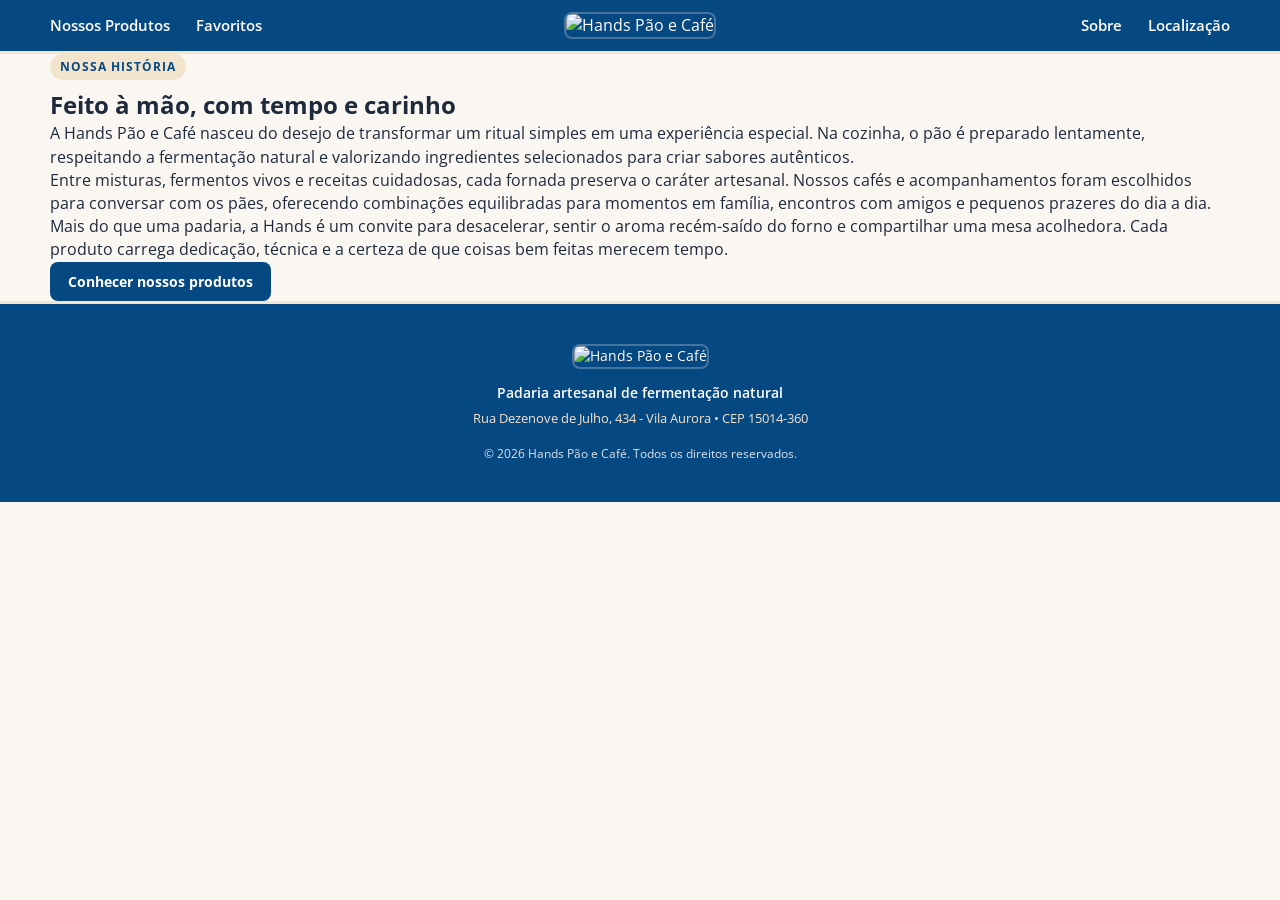
==== sobre.html @ e8ff22b3 "Create sobre.html for About page This file contains the HTML structure for the 'Sobre' page, includi" ====
<!DOCTYPE html>
<html lang="pt-BR">
<head>
  <meta charset="UTF-8" />
  <meta name="viewport" content="width=device-width, initial-scale=1.0" />
  <title>Sobre — Hands Pão e Café</title>
  <link rel="icon" type="image/jpeg" href="https://hands-pao-cafe-order.lovable.app/og-image.jpg" />
  <link rel="preconnect" href="https://fonts.googleapis.com" />
  <link rel="preconnect" href="https://fonts.gstatic.com" crossorigin />
  <link href="https://fonts.googleapis.com/css2?family=Lora:wght@600;700&family=Open+Sans:wght@400;600;700&display=swap" rel="stylesheet" />
  <link rel="stylesheet" href="style.css" />
</head>
<body class="about-page">
  <header class="header">
    <div class="container header-content">
      <nav class="main-nav" aria-label="Menu principal">
        <ul>
          <li><a href="index.html#nossos-produtos">Nossos Produtos</a></li>
          <li><a href="index.html#favoritos">Favoritos</a></li>
        </ul>
      </nav>

      <a href="index.html" class="brand-logo" aria-label="Hands Pão e Café - Página inicial">
        <img src="https://hands-pao-cafe-order.lovable.app/og-image.jpg" alt="Hands Pão e Café" />
      </a>

      <nav class="main-nav nav-right" aria-label="Links institucionais">
        <ul>
          <li><a href="sobre.html" aria-current="page">Sobre</a></li>
          <li><a href="index.html#localizacao">Localização</a></li>
        </ul>
      </nav>
    </div>
  </header>

  <main>
    <section class="about-hero" aria-labelledby="about-title">
      <div class="container">
        <div class="about-card">
          <span class="location-tag">Nossa história</span>
          <h1 id="about-title">Feito à mão, com tempo e carinho</h1>
          <div class="about-copy">
            <p>A Hands Pão e Café nasceu do desejo de transformar um ritual simples em uma experiência especial. Na cozinha, o pão é preparado lentamente, respeitando a fermentação natural e valorizando ingredientes selecionados para criar sabores autênticos.</p>
            <p>Entre misturas, fermentos vivos e receitas cuidadosas, cada fornada preserva o caráter artesanal. Nossos cafés e acompanhamentos foram escolhidos para conversar com os pães, oferecendo combinações equilibradas para momentos em família, encontros com amigos e pequenos prazeres do dia a dia.</p>
            <p>Mais do que uma padaria, a Hands é um convite para desacelerar, sentir o aroma recém-saído do forno e compartilhar uma mesa acolhedora. Cada produto carrega dedicação, técnica e a certeza de que coisas bem feitas merecem tempo.</p>
          </div>
          <a href="index.html" class="btn-map-route">Conhecer nossos produtos</a>
        </div>
      </div>
    </section>
  </main>

  <footer class="site-footer">
    <div class="container footer-content">
      <div class="footer-logo-box">
        <img src="https://hands-pao-cafe-order.lovable.app/og-image.jpg" alt="Hands Pão e Café" />
      </div>
      <p class="footer-tagline">Padaria artesanal de fermentação natural</p>
      <p class="footer-address">Rua Dezenove de Julho, 434 - Vila Aurora • CEP 15014-360</p>
      <p class="footer-copy">© 2026 Hands Pão e Café. Todos os direitos reservados.</p>
    </div>
  </footer>
</body>
</html>
---- style.css ----
:root {
  --blue-primary: #064882;
  --blue-hover: #043663;
  --beige-highlight: #F3E4CE;
  --cream-bg: #FAF7F2;
  --white: #FFFFFF;
  --text-dark: #1E293B;
  --text-muted: #5A6472;
  --border-soft: #E5D6C0;
  --whatsapp-green: #25D366;
  --whatsapp-dark: #1EBE5D;
}

* {
  margin: 0;
  padding: 0;
  box-sizing: border-box;
}

html {
  scroll-behavior: smooth;
}

body {
  font-family: 'Open Sans', sans-serif;
  background-color: var(--cream-bg);
  color: var(--text-dark);
  line-height: 1.45;
}

a {
  text-decoration: none;
  color: inherit;
}

.container {
  max-width: 1220px;
  margin: 0 auto;
  padding: 0 20px;
}

.header {
  background-color: var(--blue-primary);
  border-bottom: 3px solid var(--beige-highlight);
  padding: 12px 0;
  color: var(--white);
}

.header-content {
  display: grid;
  grid-template-columns: 1fr auto 1fr;
  align-items: center;
  gap: 20px;
}

.main-nav ul {
  display: flex;
  list-style: none;
  gap: 26px;
  font-size: 0.92rem;
  font-weight: 600;
  color: var(--white);
}

.nav-right ul {
  justify-content: flex-end;
}

.main-nav a:hover {
  color: var(--beige-highlight);
  text-decoration: underline;
  text-underline-offset: 4px;
}

.brand-logo {
  display: inline-flex;
  align-items: center;
  justify-content: center;
  background-color: var(--blue-primary);
  border: 2px solid rgba(255, 255, 255, 0.25);
  border-radius: 8px;
  overflow: hidden;
}

.brand-logo img {
  width: auto;
  max-width: 100%;
  max-height: 66px;
  height: auto;
  object-fit: contain;
  display: block;
}

.hero-section {
  padding: 28px 0 40px;
}

.hero-banner {
  display: grid;
  grid-template-columns: 42% 58%;
  min-height: 360px;
  border-radius: 14px;
  overflow: hidden;
  border: 2px solid var(--blue-primary);
  box-shadow: 0 8px 24px rgba(6, 72, 130, 0.14);
}

.hero-text-box {
  background-color: var(--blue-primary);
  color: var(--white);
  padding: 44px;
  display: flex;
  flex-direction: column;
  justify-content: center;
  align-items: flex-start;
}

.hero-kicker {
  background-color: var(--beige-highlight);
  color: var(--blue-primary);
  font-size: 0.72rem;
  font-weight: 700;
  text-transform: uppercase;
  letter-spacing: 1px;
  padding: 5px 12px;
  border-radius: 999px;
  margin-bottom: 14px;
}

.hero-text-box h1 {
  font-family: 'Lora', serif;
  font-size: 1.9rem;
  line-height: 1.25;
  margin-bottom: 24px;
}

.btn-outline {
  border: 2px solid var(--beige-highlight);
  background-color: transparent;
  color: var(--white);
  padding: 10px 22px;
  border-radius: 6px;
  font-size: 0.9rem;
  font-weight: 700;
  transition: 0.2s;
}

.btn-outline:hover {
  background-color: var(--beige-highlight);
  color: var(--blue-primary);
}

.hero-image-box {
  position: relative;
  min-width: 0;
  min-height: 360px;
  overflow: hidden;
  background-color: var(--beige-highlight);
}

.hero-image-box .hero-slide {
  position: absolute;
  inset: 0;
  width: 100%;
  height: 100%;
  object-fit: cover;
  display: block;
  opacity: 0;
  transition: opacity 0.7s ease;
}

.hero-image-box .hero-slide.active {
  opacity: 1;
}

.hero-slider-dots {
  position: absolute;
  right: 16px;
  bottom: 16px;
  left: 16px;
  display: flex;
  justify-content: center;
  gap: 8px;
}

.hero-slider-dot {
  width: 10px;
  height: 10px;
  padding: 0;
  border: 1px solid var(--white);
  border-radius: 50%;
  background: rgba(255, 255, 255, 0.55);
  cursor: pointer;
}

.hero-slider-dot.active {
  background: var(--white);
}

.bestsellers {
  background-color: var(--beige-highlight);
  padding: 46px 0 54px;
  border-top: 2px solid var(--blue-primary);
  border-bottom: 2px solid var(--blue-primary);
}

.section-title-center {
  font-family: 'Lora', serif;
  text-align: center;
  color: var(--blue-primary);
  font-size: 1.7rem;
  margin-bottom: 28px;
}

.bestsellers-grid {
  display: grid;
  grid-template-columns: repeat(auto-fit, minmax(160px, 1fr));
  gap: 18px;
}

.mini-card {
  background-color: var(--cream-bg);
  border: 1px solid var(--border-soft);
  padding: 12px;
  border-radius: 10px;
  text-align: center;
  transition: transform 0.2s, border-color 0.2s;
}

.mini-card:hover {
  transform: translateY(-3px);
  border-color: var(--blue-primary);
}

.mini-card img {
  width: 100%;
  aspect-ratio: 1 / 1;
  object-fit: cover;
  border-radius: 8px;
  margin-bottom: 10px;
}

.mini-card h3 {
  font-size: 0.85rem;
  font-weight: 700;
  color: var(--blue-primary);
  margin-bottom: 4px;
}

.mini-card p {
  font-size: 0.92rem;
  font-weight: 700;
  color: var(--text-dark);
}

.catalog-section {
  background-color: var(--cream-bg);
  padding: 56px 0 68px;
}

.section-header-bar {
  border-bottom: 2px solid var(--beige-highlight);
  padding-bottom: 12px;
  margin-bottom: 22px;
}

.catalog-title {
  font-family: 'Lora', serif;
  color: var(--blue-primary);
  font-size: 1.9rem;
  font-weight: 700;
}

.filter-tabs {
  display: flex;
  flex-wrap: wrap;
  gap: 10px;
  margin-bottom: 30px;
}

.tab-pill {
  background-color: var(--beige-highlight);
  color: var(--blue-primary);
  border: 1.5px solid var(--blue-primary);
  padding: 8px 18px;
  border-radius: 999px;
  font-size: 0.85rem;
  font-weight: 700;
  cursor: pointer;
  transition: background-color 0.2s, color 0.2s;
}

.tab-pill:hover {
  background-color: #e6d0b0;
}

.tab-pill.active {
  background-color: var(--blue-primary);
  color: var(--white);
}

.catalog-grid {
  display: grid;
  grid-template-columns: repeat(auto-fit, minmax(min(100%, 240px), 1fr));
  gap: 22px;
}

.catalog-card {
  background-color: var(--white);
  border: 1.5px solid var(--beige-highlight);
  border-radius: 14px;
  overflow: hidden;
  box-shadow: 0 4px 14px rgba(6, 72, 130, 0.06);
  display: flex;
  flex-direction: column;
  transition: transform 0.2s ease, box-shadow 0.2s ease, border-color 0.2s ease;
}

.catalog-card:hover {
  transform: translateY(-3px);
  border-color: var(--blue-primary);
  box-shadow: 0 8px 22px rgba(6, 72, 130, 0.12);
}

.catalog-card-img {
  width: 100%;
  aspect-ratio: 4 / 3.4;
  overflow: hidden;
  background-color: var(--beige-highlight);
}

.catalog-card-img img {
  width: 100%;
  height: 100%;
  object-fit: cover;
  display: block;
}

.catalog-card-body {
  padding: 18px;
  display: flex;
  flex-direction: column;
  flex: 1;
}

.catalog-card-title {
  font-family: 'Lora', serif;
  font-size: 1.05rem;
  font-weight: 700;
  color: var(--blue-primary);
  line-height: 1.3;
  margin-bottom: 8px;
}

.catalog-card-desc {
  font-size: 0.82rem;
  color: var(--text-muted);
  line-height: 1.45;
  margin-bottom: 6px;
}

.catalog-card-desc.clamped {
  display: -webkit-box;
  -webkit-line-clamp: 2;
  line-clamp: 2;
  -webkit-box-orient: vertical;
  overflow: hidden;
}

.toggle-desc-btn {
  background: none;
  border: none;
  color: var(--blue-primary);
  font-size: 0.78rem;
  font-weight: 700;
  cursor: pointer;
  align-self: flex-start;
  margin-bottom: 14px;
}

.catalog-card-footer {
  margin-top: auto;
  padding-top: 10px;
  border-top: 1.5px solid var(--beige-highlight);
}

.catalog-price {
  display: block;
  font-size: 1.15rem;
  font-weight: 700;
  color: var(--blue-primary);
}

.location-section {
  background-color: var(--beige-highlight);
  padding: 56px 0;
  border-top: 2px solid var(--blue-primary);
}

.location-wrapper {
  display: grid;
  grid-template-columns: minmax(0, 1fr) minmax(0, 1.4fr);
  gap: 32px;
  align-items: center;
  background-color: var(--cream-bg);
  border: 2px solid var(--blue-primary);
  border-radius: 16px;
  padding: 28px;
}

.location-tag {
  display: inline-block;
  background-color: var(--beige-highlight);
  color: var(--blue-primary);
  font-size: 0.75rem;
  font-weight: 700;
  text-transform: uppercase;
  letter-spacing: 1px;
  padding: 4px 10px;
  border-radius: 999px;
  margin-bottom: 8px;
}

.location-info h2 {
  font-family: 'Lora', serif;
  font-size: 1.7rem;
  color: var(--blue-primary);
  margin-bottom: 16px;
}

.location-address,
.location-hours {
  font-size: 0.92rem;
  color: var(--text-muted);
  margin-bottom: 14px;
}

.location-actions {
  margin-top: 18px;
}

.btn-map-route {
  display: inline-block;
  padding: 10px 18px;
  border-radius: 8px;
  font-size: 0.85rem;
  font-weight: 700;
  background-color: var(--blue-primary);
  color: var(--white);
  transition: background-color 0.2s;
}

.btn-map-route:hover {
  background-color: var(--blue-hover);
}

.location-map iframe {
  width: 100%;
  height: 300px;
  border: 2px solid var(--blue-primary);
  border-radius: 12px;
  display: block;
}

.site-footer {
  background-color: var(--blue-primary);
  color: var(--white);
  border-top: 3px solid var(--beige-highlight);
  text-align: center;
  padding: 40px 20px;
  font-size: 0.88rem;
}

.footer-logo-box {
  display: inline-flex;
  justify-content: center;
  border-radius: 8px;
  overflow: hidden;
  border: 2px solid rgba(255, 255, 255, 0.25);
  margin-bottom: 14px;
}

.footer-logo-box img {
  width: auto;
  max-width: 100%;
  max-height: 76px;
  height: auto;
  object-fit: contain;
  display: block;
}

.footer-tagline {
  font-weight: 600;
  margin-bottom: 6px;
}

.footer-address {
  color: var(--beige-highlight);
  font-size: 0.84rem;
}

.footer-copy {
  margin-top: 16px;
  font-size: 0.75rem;
  opacity: 0.85;
}

.social-floats {
  position: fixed;
  bottom: 22px;
  right: 22px;
  z-index: 1000;
  display: flex;
  align-items: center;
  gap: 10px;
}

.social-floats a {
  background-color: var(--whatsapp-green);
  color: var(--white);
  display: inline-flex;
  align-items: center;
  gap: 8px;
  padding: 13px 20px;
  border-radius: 999px;
  font-size: 0.9rem;
  font-weight: 700;
  box-shadow: 0 6px 18px rgba(37, 211, 102, 0.35);
  transition: transform 0.2s, background-color 0.2s;
}

.social-floats .whatsapp-float:hover {
  background-color: var(--whatsapp-dark);
  transform: translateY(-2px);
}

.social-floats .instagram-float {
  background: #C13584;
  box-shadow: 0 6px 18px rgba(193, 53, 132, 0.3);
}

.social-floats .instagram-float:hover {
  background: #a72c71;
  transform: translateY(-2px);
}

@media (max-width: 1024px) {
  .bestsellers-grid { grid-template-columns: repeat(auto-fit, minmax(180px, 1fr)); }
}

@media (max-width: 768px) {
  .header-content,
  .hero-banner,
  .location-wrapper {
    grid-template-columns: 1fr;
    text-align: center;
  }

  .hero-banner {
    min-height: 0;
  }

  .header-content {
    justify-items: center;
  }

  .main-nav ul {
    justify-content: center;
    flex-wrap: wrap;
  }

  .hero-text-box {
    align-items: center;
    padding: 32px 24px;
  }

  .hero-image-box {
    min-height: 0;
    aspect-ratio: 16 / 9;
  }

  .location-wrapper {
    padding: 20px;
  }

  .location-info {
    min-width: 0;
  }

  .location-map iframe {
    height: 260px;
  }

  .social-floats span {
    display: none;
  }

  .social-floats a {
    padding: 14px;
  }
}

@media (max-width: 420px) {
  .container { padding: 0 14px; }
  .hero-text-box h1 { font-size: 1.6rem; }
  .filter-tabs { gap: 8px; }
  .tab-pill { padding: 8px 12px; }
  .location-wrapper { padding: 14px; }
  .btn-map-route { max-width: 100%; }
}
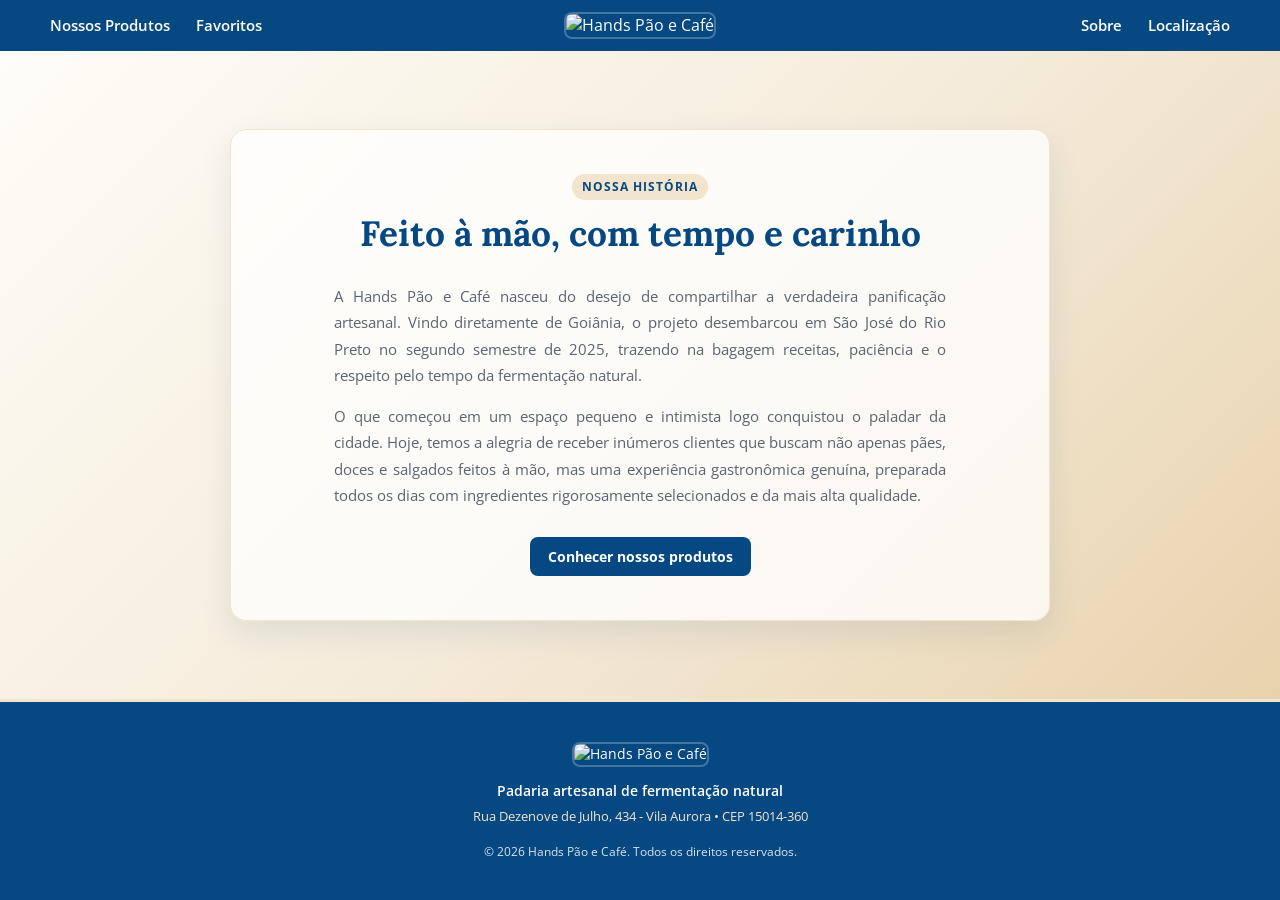
==== commit 471b4c06: "Update title and content in sobre.html" ====
--- a/sobre.html
+++ b/sobre.html
@@ -3,7 +3,7 @@
 <head>
   <meta charset="UTF-8" />
   <meta name="viewport" content="width=device-width, initial-scale=1.0" />
-  <title>Sobre — Hands Pão e Café</title>
+  <title>Sobre - Hands Pão e Café</title>
   <link rel="icon" type="image/jpeg" href="https://hands-pao-cafe-order.lovable.app/og-image.jpg" />
   <link rel="preconnect" href="https://fonts.googleapis.com" />
   <link rel="preconnect" href="https://fonts.gstatic.com" crossorigin />
@@ -40,9 +40,8 @@
           <span class="location-tag">Nossa história</span>
           <h1 id="about-title">Feito à mão, com tempo e carinho</h1>
           <div class="about-copy">
-            <p>A Hands Pão e Café nasceu do desejo de transformar um ritual simples em uma experiência especial. Na cozinha, o pão é preparado lentamente, respeitando a fermentação natural e valorizando ingredientes selecionados para criar sabores autênticos.</p>
-            <p>Entre misturas, fermentos vivos e receitas cuidadosas, cada fornada preserva o caráter artesanal. Nossos cafés e acompanhamentos foram escolhidos para conversar com os pães, oferecendo combinações equilibradas para momentos em família, encontros com amigos e pequenos prazeres do dia a dia.</p>
-            <p>Mais do que uma padaria, a Hands é um convite para desacelerar, sentir o aroma recém-saído do forno e compartilhar uma mesa acolhedora. Cada produto carrega dedicação, técnica e a certeza de que coisas bem feitas merecem tempo.</p>
+            <p>A Hands Pão e Café nasceu do desejo de compartilhar a verdadeira panificação artesanal. Vindo diretamente de Goiânia, o projeto desembarcou em São José do Rio Preto no segundo semestre de 2025, trazendo na bagagem receitas, paciência e o respeito pelo tempo da fermentação natural.</p>
+            <p>O que começou em um espaço pequeno e intimista logo conquistou o paladar da cidade. Hoje, temos a alegria de receber inúmeros clientes que buscam não apenas pães, doces e salgados feitos à mão, mas uma experiência gastronômica genuína, preparada todos os dias com ingredientes rigorosamente selecionados e da mais alta qualidade.</p>
           </div>
           <a href="index.html" class="btn-map-route">Conhecer nossos produtos</a>
         </div>
--- a/style.css
+++ b/style.css
@@ -17,6 +17,11 @@
   box-sizing: border-box;
 }
 
+img,
+iframe {
+  max-width: 100%;
+}
+
 html {
   scroll-behavior: smooth;
 }
@@ -26,6 +31,15 @@
   background-color: var(--cream-bg);
   color: var(--text-dark);
   line-height: 1.45;
+  min-width: 320px;
+  min-height: 100vh;
+  display: flex;
+  flex-direction: column;
+  overflow-x: hidden;
+}
+
+@supports (min-height: 100svh) {
+  body { min-height: 100svh; }
 }
 
 a {
@@ -33,15 +47,19 @@
   color: inherit;
 }
 
+main {
+  flex: 1 0 auto;
+}
+
 .container {
   max-width: 1220px;
+  width: 100%;
   margin: 0 auto;
   padding: 0 20px;
 }
 
 .header {
   background-color: var(--blue-primary);
-  border-bottom: 3px solid var(--beige-highlight);
   padding: 12px 0;
   color: var(--white);
 }
@@ -50,13 +68,13 @@
   display: grid;
   grid-template-columns: 1fr auto 1fr;
   align-items: center;
-  gap: 20px;
+  gap: clamp(12px, 2vw, 24px);
 }
 
 .main-nav ul {
   display: flex;
   list-style: none;
-  gap: 26px;
+  gap: clamp(12px, 2vw, 26px);
   font-size: 0.92rem;
   font-weight: 600;
   color: var(--white);
@@ -92,13 +110,13 @@
 }
 
 .hero-section {
-  padding: 28px 0 40px;
+  padding: clamp(16px, 3vw, 24px) 0;
 }
 
 .hero-banner {
   display: grid;
-  grid-template-columns: 42% 58%;
-  min-height: 360px;
+  grid-template-columns: minmax(0, 0.78fr) minmax(0, 1fr);
+  min-height: clamp(340px, 38vw, 480px);
   border-radius: 14px;
   overflow: hidden;
   border: 2px solid var(--blue-primary);
@@ -108,7 +126,7 @@
 .hero-text-box {
   background-color: var(--blue-primary);
   color: var(--white);
-  padding: 44px;
+  padding: clamp(24px, 4vw, 52px);
   display: flex;
   flex-direction: column;
   justify-content: center;
@@ -129,7 +147,7 @@
 
 .hero-text-box h1 {
   font-family: 'Lora', serif;
-  font-size: 1.9rem;
+  font-size: clamp(1.7rem, 2.6vw, 2.5rem);
   line-height: 1.25;
   margin-bottom: 24px;
 }
@@ -153,7 +171,7 @@
 .hero-image-box {
   position: relative;
   min-width: 0;
-  min-height: 360px;
+  min-height: 100%;
   overflow: hidden;
   background-color: var(--beige-highlight);
 }
@@ -198,17 +216,18 @@
 }
 
 .bestsellers {
-  background-color: var(--beige-highlight);
+  background: linear-gradient(135deg, #f7edda 0%, #ead2ae 52%, #f8f1e5 100%);
   padding: 46px 0 54px;
-  border-top: 2px solid var(--blue-primary);
-  border-bottom: 2px solid var(--blue-primary);
+  border-top: 0;
+  border-bottom: 0;
+  box-shadow: inset 0 6px 16px rgba(6, 72, 130, 0.08), inset 0 -6px 16px rgba(6, 72, 130, 0.08);
 }
 
 .section-title-center {
   font-family: 'Lora', serif;
   text-align: center;
   color: var(--blue-primary);
-  font-size: 1.7rem;
+  font-size: clamp(1.45rem, 2.5vw, 1.9rem);
   margin-bottom: 28px;
 }
 
@@ -254,12 +273,13 @@
 }
 
 .catalog-section {
-  background-color: var(--cream-bg);
+  background: linear-gradient(150deg, #fffdf9 0%, #faf4e9 55%, #f3eadb 100%);
   padding: 56px 0 68px;
 }
 
 .section-header-bar {
-  border-bottom: 2px solid var(--beige-highlight);
+  border-bottom: 2px solid transparent;
+  border-image: linear-gradient(90deg, var(--blue-primary), var(--beige-highlight), transparent) 1;
   padding-bottom: 12px;
   margin-bottom: 22px;
 }
@@ -392,9 +412,10 @@
 }
 
 .location-section {
-  background-color: var(--beige-highlight);
+  background: linear-gradient(120deg, #ead0a8 0%, #f4e5cd 48%, #dfc79f 100%);
   padding: 56px 0;
-  border-top: 2px solid var(--blue-primary);
+  border-top: 0;
+  box-shadow: inset 0 8px 18px rgba(6, 72, 130, 0.08);
 }
 
 .location-wrapper {
@@ -456,7 +477,7 @@
 
 .location-map iframe {
   width: 100%;
-  height: 300px;
+  height: clamp(240px, 32vw, 380px);
   border: 2px solid var(--blue-primary);
   border-radius: 12px;
   display: block;
@@ -507,8 +528,8 @@
 
 .social-floats {
   position: fixed;
-  bottom: 22px;
-  right: 22px;
+  bottom: clamp(12px, 3vw, 24px);
+  right: clamp(12px, 3vw, 24px);
   z-index: 1000;
   display: flex;
   align-items: center;
@@ -527,6 +548,13 @@
   font-weight: 700;
   box-shadow: 0 6px 18px rgba(37, 211, 102, 0.35);
   transition: transform 0.2s, background-color 0.2s;
+  min-height: 48px;
+}
+
+a:focus-visible,
+button:focus-visible {
+  outline: 3px solid #d29236;
+  outline-offset: 3px;
 }
 
 .social-floats .whatsapp-float:hover {
@@ -548,7 +576,7 @@
   .bestsellers-grid { grid-template-columns: repeat(auto-fit, minmax(180px, 1fr)); }
 }
 
-@media (max-width: 768px) {
+@media (max-width: 900px) {
   .header-content,
   .hero-banner,
   .location-wrapper {
@@ -560,6 +588,10 @@
     min-height: 0;
   }
 
+  .hero-image-box {
+    aspect-ratio: 16 / 9;
+  }
+
   .header-content {
     justify-items: center;
   }
@@ -576,7 +608,6 @@
 
   .hero-image-box {
     min-height: 0;
-    aspect-ratio: 16 / 9;
   }
 
   .location-wrapper {
@@ -588,7 +619,7 @@
   }
 
   .location-map iframe {
-    height: 260px;
+    height: clamp(230px, 50vw, 320px);
   }
 
   .social-floats span {
@@ -607,4 +638,80 @@
   .tab-pill { padding: 8px 12px; }
   .location-wrapper { padding: 14px; }
   .btn-map-route { max-width: 100%; }
-}+}
+
+.about-hero {
+  min-height: 68vh;
+  display: flex;
+  align-items: center;
+  padding: 64px 0;
+  background: linear-gradient(135deg, #fffdf8 0%, #f4ead8 55%, #e8d2ad 100%);
+}
+
+.about-page main {
+  display: flex;
+  flex-direction: column;
+}
+
+.about-page .about-hero {
+  flex: 1;
+}
+
+.about-card {
+  max-width: 820px;
+  margin: 0 auto;
+  padding: 44px;
+  text-align: center;
+  background: rgba(255, 255, 255, 0.78);
+  border: 1.5px solid var(--beige-highlight);
+  border-radius: 16px;
+  box-shadow: 0 12px 32px rgba(6, 72, 130, 0.1);
+}
+
+.about-card h1 {
+  font-family: 'Lora', serif;
+  color: var(--blue-primary);
+  font-size: 2.2rem;
+  margin-bottom: 24px;
+}
+
+.about-copy {
+  display: grid;
+  gap: 14px;
+  max-width: 68ch;
+  margin: 0 auto 28px;
+  color: var(--text-muted);
+  font-size: clamp(0.92rem, 1.15vw, 1rem);
+  line-height: 1.8;
+  text-align: justify;
+  text-align-last: left;
+  hyphens: auto;
+}
+
+@media (max-width: 768px) {
+  .about-hero { min-height: auto; padding: 40px 0; }
+  .about-card { padding: clamp(22px, 5vw, 36px) clamp(18px, 4vw, 28px); }
+  .about-card h1 { font-size: clamp(1.65rem, 6vw, 2rem); }
+}
+
+@media (max-width: 520px) {
+  .header-content { gap: 12px; }
+  .main-nav ul { gap: 10px 16px; font-size: 0.84rem; }
+  .brand-logo img { max-height: 58px; }
+  .hero-banner { border-radius: 12px; }
+  .hero-text-box { padding: 28px 20px; }
+  .hero-kicker { font-size: 0.65rem; letter-spacing: 0.08em; }
+  .bestsellers { padding: 34px 0 40px; }
+  .bestsellers-grid { grid-template-columns: repeat(2, minmax(0, 1fr)); gap: 12px; }
+  .mini-card { padding: 9px; }
+  .mini-card h3 { font-size: 0.78rem; }
+  .mini-card p { font-size: 0.85rem; }
+  .catalog-section,
+  .location-section { padding: 40px 0; }
+  .catalog-grid { gap: 14px; }
+  .catalog-card-body { padding: 14px; }
+  .location-wrapper { gap: 20px; }
+  .site-footer { padding: 32px 14px; }
+  .footer-address { overflow-wrap: anywhere; }
+  .social-floats a { min-width: 48px; min-height: 48px; justify-content: center; }
+}
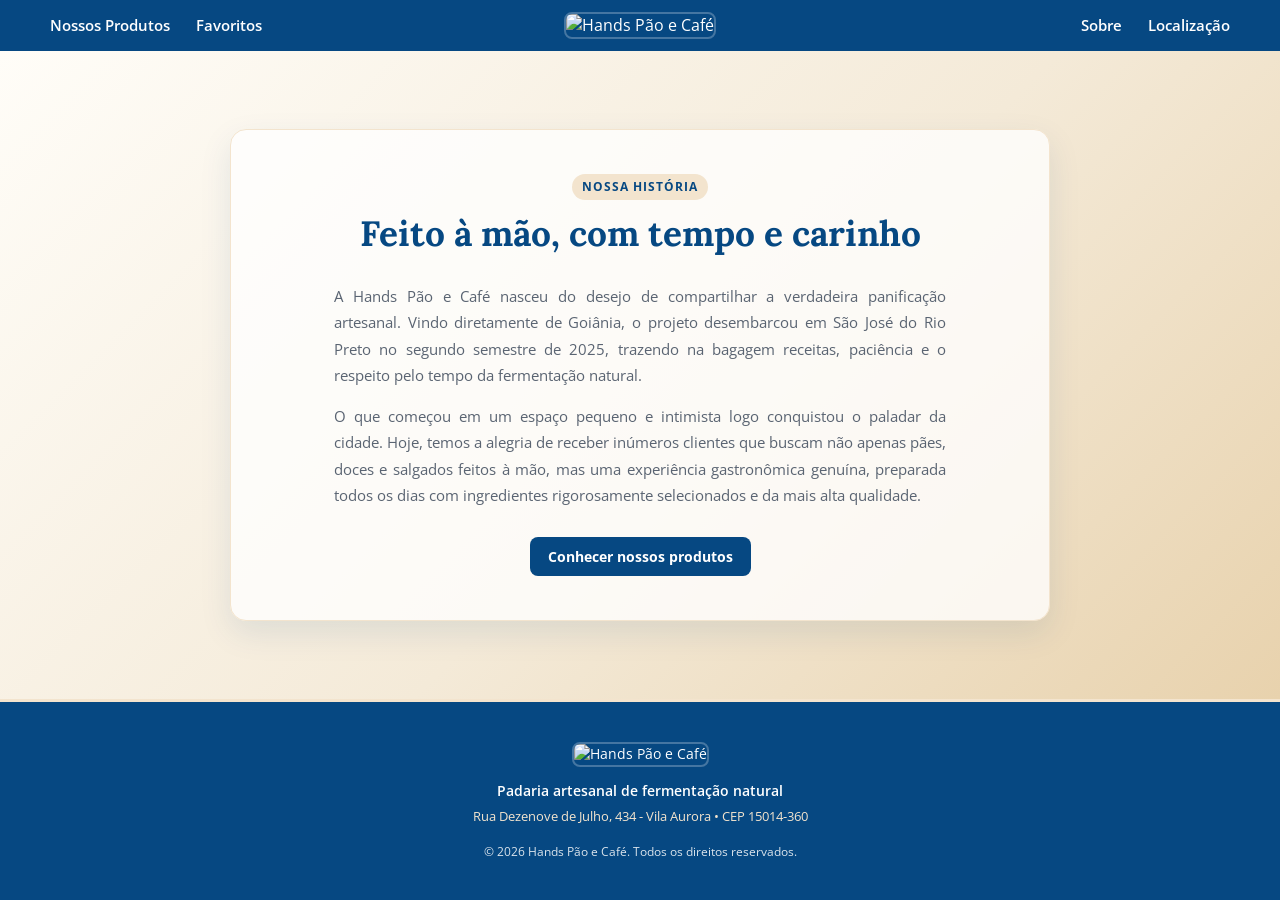
==== commit dec58e3e: "Update sobre.html" ====
--- a/sobre.html
+++ b/sobre.html
@@ -10,21 +10,21 @@
   <link href="https://fonts.googleapis.com/css2?family=Lora:wght@600;700&family=Open+Sans:wght@400;600;700&display=swap" rel="stylesheet" />
   <link rel="stylesheet" href="style.css" />
 </head>
-<body class="about-page">
-  <header class="header">
-    <div class="container header-content">
-      <nav class="main-nav" aria-label="Menu principal">
+<body class="pagina-sobre">
+  <header class="cabecalho">
+    <div class="container cabecalho-conteudo">
+      <nav class="navegacao-principal" aria-label="Menu principal">
         <ul>
           <li><a href="index.html#nossos-produtos">Nossos Produtos</a></li>
           <li><a href="index.html#favoritos">Favoritos</a></li>
         </ul>
       </nav>
 
-      <a href="index.html" class="brand-logo" aria-label="Hands Pão e Café - Página inicial">
+      <a href="index.html" class="logo-marca" aria-label="Hands Pão e Café - Página inicial">
         <img src="https://hands-pao-cafe-order.lovable.app/og-image.jpg" alt="Hands Pão e Café" />
       </a>
 
-      <nav class="main-nav nav-right" aria-label="Links institucionais">
+      <nav class="navegacao-principal navegacao-direita" aria-label="Links institucionais">
         <ul>
           <li><a href="sobre.html" aria-current="page">Sobre</a></li>
           <li><a href="index.html#localizacao">Localização</a></li>
@@ -34,29 +34,29 @@
   </header>
 
   <main>
-    <section class="about-hero" aria-labelledby="about-title">
+    <section class="destaque-sobre" aria-labelledby="about-title">
       <div class="container">
-        <div class="about-card">
-          <span class="location-tag">Nossa história</span>
+        <div class="cartao-sobre">
+          <span class="selo-localizacao">Nossa história</span>
           <h1 id="about-title">Feito à mão, com tempo e carinho</h1>
-          <div class="about-copy">
+          <div class="texto-sobre">
             <p>A Hands Pão e Café nasceu do desejo de compartilhar a verdadeira panificação artesanal. Vindo diretamente de Goiânia, o projeto desembarcou em São José do Rio Preto no segundo semestre de 2025, trazendo na bagagem receitas, paciência e o respeito pelo tempo da fermentação natural.</p>
             <p>O que começou em um espaço pequeno e intimista logo conquistou o paladar da cidade. Hoje, temos a alegria de receber inúmeros clientes que buscam não apenas pães, doces e salgados feitos à mão, mas uma experiência gastronômica genuína, preparada todos os dias com ingredientes rigorosamente selecionados e da mais alta qualidade.</p>
           </div>
-          <a href="index.html" class="btn-map-route">Conhecer nossos produtos</a>
+          <a href="index.html" class="botao-rota-mapa">Conhecer nossos produtos</a>
         </div>
       </div>
     </section>
   </main>
 
-  <footer class="site-footer">
-    <div class="container footer-content">
-      <div class="footer-logo-box">
+  <footer class="rodape-site">
+    <div class="container rodape-conteudo">
+      <div class="rodape-logo-caixa">
         <img src="https://hands-pao-cafe-order.lovable.app/og-image.jpg" alt="Hands Pão e Café" />
       </div>
-      <p class="footer-tagline">Padaria artesanal de fermentação natural</p>
-      <p class="footer-address">Rua Dezenove de Julho, 434 - Vila Aurora • CEP 15014-360</p>
-      <p class="footer-copy">© 2026 Hands Pão e Café. Todos os direitos reservados.</p>
+      <p class="rodape-lema">Padaria artesanal de fermentação natural</p>
+      <p class="rodape-endereco">Rua Dezenove de Julho, 434 - Vila Aurora • CEP 15014-360</p>
+      <p class="rodape-copyright">© 2026 Hands Pão e Café. Todos os direitos reservados.</p>
     </div>
   </footer>
 </body>
--- a/style.css
+++ b/style.css
@@ -1,17 +1,17 @@
 :root {
-  --blue-primary: #064882;
-  --blue-hover: #043663;
-  --beige-highlight: #F3E4CE;
-  --cream-bg: #FAF7F2;
-  --white: #FFFFFF;
-  --text-dark: #1E293B;
-  --text-muted: #5A6472;
-  --border-soft: #E5D6C0;
-  --whatsapp-green: #25D366;
-  --whatsapp-dark: #1EBE5D;
-}
-
-* {
+  --azul-principal: #064882;
+  --azul-hover: #043663;
+  --bege-destaque: #F3E4CE;
+  --fundo-creme: #FAF7F2;
+  --branco: #FFFFFF;
+  --texto-escuro: #1E293B;
+  --texto-suave: #5A6472;
+  --borda-suave: #E5D6C0;
+}
+
+*,
+*::before,
+*::after {
   margin: 0;
   padding: 0;
   box-sizing: border-box;
@@ -20,6 +20,7 @@
 img,
 iframe {
   max-width: 100%;
+  display: block;
 }
 
 html {
@@ -28,18 +29,14 @@
 
 body {
   font-family: 'Open Sans', sans-serif;
-  background-color: var(--cream-bg);
-  color: var(--text-dark);
+  background-color: var(--fundo-creme);
+  color: var(--texto-escuro);
   line-height: 1.45;
   min-width: 320px;
-  min-height: 100vh;
+  min-height: 100svh;
   display: flex;
   flex-direction: column;
   overflow-x: hidden;
-}
-
-@supports (min-height: 100svh) {
-  body { min-height: 100svh; }
 }
 
 a {
@@ -49,6 +46,12 @@
 
 main {
   flex: 1 0 auto;
+}
+
+a:focus-visible,
+button:focus-visible {
+  outline: 3px solid #d29236;
+  outline-offset: 3px;
 }
 
 .container {
@@ -58,74 +61,72 @@
   padding: 0 20px;
 }
 
-.header {
-  background-color: var(--blue-primary);
+/* Cabeçalho */
+.cabecalho {
+  background-color: var(--azul-principal);
   padding: 12px 0;
-  color: var(--white);
-}
-
-.header-content {
+  color: var(--branco);
+}
+
+.cabecalho-conteudo {
   display: grid;
   grid-template-columns: 1fr auto 1fr;
   align-items: center;
   gap: clamp(12px, 2vw, 24px);
 }
 
-.main-nav ul {
+.navegacao-principal ul {
   display: flex;
   list-style: none;
   gap: clamp(12px, 2vw, 26px);
   font-size: 0.92rem;
   font-weight: 600;
-  color: var(--white);
-}
-
-.nav-right ul {
+}
+
+.navegacao-direita ul {
   justify-content: flex-end;
 }
 
-.main-nav a:hover {
-  color: var(--beige-highlight);
+.navegacao-principal a:hover {
+  color: var(--bege-destaque);
   text-decoration: underline;
   text-underline-offset: 4px;
 }
 
-.brand-logo {
+.logo-marca {
   display: inline-flex;
   align-items: center;
   justify-content: center;
-  background-color: var(--blue-primary);
   border: 2px solid rgba(255, 255, 255, 0.25);
   border-radius: 8px;
   overflow: hidden;
 }
 
-.brand-logo img {
+.logo-marca img {
   width: auto;
-  max-width: 100%;
   max-height: 66px;
   height: auto;
   object-fit: contain;
-  display: block;
-}
-
-.hero-section {
+}
+
+/* Banner Principal */
+.secao-destaque {
   padding: clamp(16px, 3vw, 24px) 0;
 }
 
-.hero-banner {
+.banner-destaque {
   display: grid;
   grid-template-columns: minmax(0, 0.78fr) minmax(0, 1fr);
   min-height: clamp(340px, 38vw, 480px);
   border-radius: 14px;
   overflow: hidden;
-  border: 2px solid var(--blue-primary);
+  border: 2px solid var(--azul-principal);
   box-shadow: 0 8px 24px rgba(6, 72, 130, 0.14);
 }
 
-.hero-text-box {
-  background-color: var(--blue-primary);
-  color: var(--white);
+.caixa-texto-destaque {
+  background-color: var(--azul-principal);
+  color: var(--branco);
   padding: clamp(24px, 4vw, 52px);
   display: flex;
   flex-direction: column;
@@ -133,9 +134,9 @@
   align-items: flex-start;
 }
 
-.hero-kicker {
-  background-color: var(--beige-highlight);
-  color: var(--blue-primary);
+.selo-destaque {
+  background-color: var(--bege-destaque);
+  color: var(--azul-principal);
   font-size: 0.72rem;
   font-weight: 700;
   text-transform: uppercase;
@@ -145,113 +146,106 @@
   margin-bottom: 14px;
 }
 
-.hero-text-box h1 {
+.caixa-texto-destaque h1 {
   font-family: 'Lora', serif;
   font-size: clamp(1.7rem, 2.6vw, 2.5rem);
   line-height: 1.25;
   margin-bottom: 24px;
 }
 
-.btn-outline {
-  border: 2px solid var(--beige-highlight);
-  background-color: transparent;
-  color: var(--white);
+.botao-contorno {
+  border: 2px solid var(--bege-destaque);
+  color: var(--branco);
   padding: 10px 22px;
   border-radius: 6px;
   font-size: 0.9rem;
   font-weight: 700;
-  transition: 0.2s;
-}
-
-.btn-outline:hover {
-  background-color: var(--beige-highlight);
-  color: var(--blue-primary);
-}
-
-.hero-image-box {
+  transition: background-color 0.2s, color 0.2s;
+}
+
+.botao-contorno:hover {
+  background-color: var(--bege-destaque);
+  color: var(--azul-principal);
+}
+
+.caixa-imagem-destaque {
   position: relative;
   min-width: 0;
-  min-height: 100%;
   overflow: hidden;
-  background-color: var(--beige-highlight);
-}
-
-.hero-image-box .hero-slide {
+  background-color: var(--bege-destaque);
+}
+
+.caixa-imagem-destaque .slide-destaque {
   position: absolute;
   inset: 0;
   width: 100%;
   height: 100%;
   object-fit: cover;
-  display: block;
   opacity: 0;
   transition: opacity 0.7s ease;
 }
 
-.hero-image-box .hero-slide.active {
+.caixa-imagem-destaque .slide-destaque.ativo {
   opacity: 1;
 }
 
-.hero-slider-dots {
+.pontos-carrossel {
   position: absolute;
-  right: 16px;
-  bottom: 16px;
-  left: 16px;
+  inset: auto 16px 16px;
   display: flex;
   justify-content: center;
   gap: 8px;
 }
 
-.hero-slider-dot {
+.ponto-carrossel {
   width: 10px;
   height: 10px;
-  padding: 0;
-  border: 1px solid var(--white);
+  border: 1px solid var(--branco);
   border-radius: 50%;
   background: rgba(255, 255, 255, 0.55);
   cursor: pointer;
 }
 
-.hero-slider-dot.active {
-  background: var(--white);
-}
-
-.bestsellers {
+.ponto-carrossel.ativo {
+  background: var(--branco);
+}
+
+/* Favoritos / Mais Vendidos */
+.mais-vendidos {
   background: linear-gradient(135deg, #f7edda 0%, #ead2ae 52%, #f8f1e5 100%);
   padding: 46px 0 54px;
-  border-top: 0;
-  border-bottom: 0;
   box-shadow: inset 0 6px 16px rgba(6, 72, 130, 0.08), inset 0 -6px 16px rgba(6, 72, 130, 0.08);
 }
 
-.section-title-center {
+.titulo-secao-centro {
   font-family: 'Lora', serif;
   text-align: center;
-  color: var(--blue-primary);
+  color: var(--azul-principal);
   font-size: clamp(1.45rem, 2.5vw, 1.9rem);
   margin-bottom: 28px;
 }
 
-.bestsellers-grid {
+.grade-mais-vendidos {
   display: grid;
   grid-template-columns: repeat(auto-fit, minmax(160px, 1fr));
   gap: 18px;
 }
 
-.mini-card {
-  background-color: var(--cream-bg);
-  border: 1px solid var(--border-soft);
+.mini-cartao {
+  background-color: var(--fundo-creme);
+  border: 1px solid var(--borda-suave);
   padding: 12px;
   border-radius: 10px;
   text-align: center;
   transition: transform 0.2s, border-color 0.2s;
 }
 
-.mini-card:hover {
+.mini-cartao:hover {
   transform: translateY(-3px);
-  border-color: var(--blue-primary);
-}
-
-.mini-card img {
+  border-color: var(--azul-principal);
+}
+
+.mini-cartao img {
   width: 100%;
   aspect-ratio: 1 / 1;
   object-fit: cover;
@@ -259,49 +253,49 @@
   margin-bottom: 10px;
 }
 
-.mini-card h3 {
+.mini-cartao h3 {
   font-size: 0.85rem;
   font-weight: 700;
-  color: var(--blue-primary);
+  color: var(--azul-principal);
   margin-bottom: 4px;
 }
 
-.mini-card p {
+.mini-cartao p {
   font-size: 0.92rem;
   font-weight: 700;
-  color: var(--text-dark);
-}
-
-.catalog-section {
+}
+
+/* Catálogo */
+.secao-catalogo {
   background: linear-gradient(150deg, #fffdf9 0%, #faf4e9 55%, #f3eadb 100%);
   padding: 56px 0 68px;
 }
 
-.section-header-bar {
+.barra-cabecalho-secao {
   border-bottom: 2px solid transparent;
-  border-image: linear-gradient(90deg, var(--blue-primary), var(--beige-highlight), transparent) 1;
+  border-image: linear-gradient(90deg, var(--azul-principal), var(--bege-destaque), transparent) 1;
   padding-bottom: 12px;
   margin-bottom: 22px;
 }
 
-.catalog-title {
+.titulo-catalogo {
   font-family: 'Lora', serif;
-  color: var(--blue-primary);
+  color: var(--azul-principal);
   font-size: 1.9rem;
   font-weight: 700;
 }
 
-.filter-tabs {
+.abas-filtro {
   display: flex;
   flex-wrap: wrap;
   gap: 10px;
   margin-bottom: 30px;
 }
 
-.tab-pill {
-  background-color: var(--beige-highlight);
-  color: var(--blue-primary);
-  border: 1.5px solid var(--blue-primary);
+.aba-pilula {
+  background-color: var(--bege-destaque);
+  color: var(--azul-principal);
+  border: 1.5px solid var(--azul-principal);
   padding: 8px 18px;
   border-radius: 999px;
   font-size: 0.85rem;
@@ -310,24 +304,24 @@
   transition: background-color 0.2s, color 0.2s;
 }
 
-.tab-pill:hover {
+.aba-pilula:hover {
   background-color: #e6d0b0;
 }
 
-.tab-pill.active {
-  background-color: var(--blue-primary);
-  color: var(--white);
-}
-
-.catalog-grid {
+.aba-pilula.ativo {
+  background-color: var(--azul-principal);
+  color: var(--branco);
+}
+
+.grade-catalogo {
   display: grid;
   grid-template-columns: repeat(auto-fit, minmax(min(100%, 240px), 1fr));
   gap: 22px;
 }
 
-.catalog-card {
-  background-color: var(--white);
-  border: 1.5px solid var(--beige-highlight);
+.cartao-catalogo {
+  background-color: var(--branco);
+  border: 1.5px solid var(--bege-destaque);
   border-radius: 14px;
   overflow: hidden;
   box-shadow: 0 4px 14px rgba(6, 72, 130, 0.06);
@@ -336,50 +330,49 @@
   transition: transform 0.2s ease, box-shadow 0.2s ease, border-color 0.2s ease;
 }
 
-.catalog-card:hover {
+.cartao-catalogo:hover {
   transform: translateY(-3px);
-  border-color: var(--blue-primary);
+  border-color: var(--azul-principal);
   box-shadow: 0 8px 22px rgba(6, 72, 130, 0.12);
 }
 
-.catalog-card-img {
+.cartao-catalogo-img {
   width: 100%;
   aspect-ratio: 4 / 3.4;
   overflow: hidden;
-  background-color: var(--beige-highlight);
-}
-
-.catalog-card-img img {
+  background-color: var(--bege-destaque);
+}
+
+.cartao-catalogo-img img {
   width: 100%;
   height: 100%;
   object-fit: cover;
-  display: block;
-}
-
-.catalog-card-body {
+}
+
+.cartao-catalogo-corpo {
   padding: 18px;
   display: flex;
   flex-direction: column;
   flex: 1;
 }
 
-.catalog-card-title {
+.cartao-catalogo-titulo {
   font-family: 'Lora', serif;
   font-size: 1.05rem;
   font-weight: 700;
-  color: var(--blue-primary);
+  color: var(--azul-principal);
   line-height: 1.3;
   margin-bottom: 8px;
 }
 
-.catalog-card-desc {
+.cartao-catalogo-desc {
   font-size: 0.82rem;
-  color: var(--text-muted);
+  color: var(--texto-suave);
   line-height: 1.45;
   margin-bottom: 6px;
 }
 
-.catalog-card-desc.clamped {
+.cartao-catalogo-desc.cortado {
   display: -webkit-box;
   -webkit-line-clamp: 2;
   line-clamp: 2;
@@ -387,10 +380,10 @@
   overflow: hidden;
 }
 
-.toggle-desc-btn {
+.botao-alternar-desc {
   background: none;
   border: none;
-  color: var(--blue-primary);
+  color: var(--azul-principal);
   font-size: 0.78rem;
   font-weight: 700;
   cursor: pointer;
@@ -398,41 +391,40 @@
   margin-bottom: 14px;
 }
 
-.catalog-card-footer {
+.cartao-catalogo-rodape {
   margin-top: auto;
   padding-top: 10px;
-  border-top: 1.5px solid var(--beige-highlight);
-}
-
-.catalog-price {
-  display: block;
+  border-top: 1.5px solid var(--bege-destaque);
+}
+
+.preco-catalogo {
   font-size: 1.15rem;
   font-weight: 700;
-  color: var(--blue-primary);
-}
-
-.location-section {
+  color: var(--azul-principal);
+}
+
+/* Localização */
+.secao-localizacao {
   background: linear-gradient(120deg, #ead0a8 0%, #f4e5cd 48%, #dfc79f 100%);
   padding: 56px 0;
-  border-top: 0;
   box-shadow: inset 0 8px 18px rgba(6, 72, 130, 0.08);
 }
 
-.location-wrapper {
+.bloco-localizacao {
   display: grid;
   grid-template-columns: minmax(0, 1fr) minmax(0, 1.4fr);
   gap: 32px;
   align-items: center;
-  background-color: var(--cream-bg);
-  border: 2px solid var(--blue-primary);
+  background-color: var(--fundo-creme);
+  border: 2px solid var(--azul-principal);
   border-radius: 16px;
   padding: 28px;
 }
 
-.location-tag {
+.selo-localizacao {
   display: inline-block;
-  background-color: var(--beige-highlight);
-  color: var(--blue-primary);
+  background-color: var(--bege-destaque);
+  color: var(--azul-principal);
   font-size: 0.75rem;
   font-weight: 700;
   text-transform: uppercase;
@@ -442,57 +434,61 @@
   margin-bottom: 8px;
 }
 
-.location-info h2 {
+.info-localizacao {
+  min-width: 0;
+}
+
+.info-localizacao h2 {
   font-family: 'Lora', serif;
   font-size: 1.7rem;
-  color: var(--blue-primary);
+  color: var(--azul-principal);
   margin-bottom: 16px;
 }
 
-.location-address,
-.location-hours {
+.endereco-localizacao,
+.horario-localizacao {
   font-size: 0.92rem;
-  color: var(--text-muted);
+  color: var(--texto-suave);
   margin-bottom: 14px;
 }
 
-.location-actions {
+.acoes-localizacao {
   margin-top: 18px;
 }
 
-.btn-map-route {
+.botao-rota-mapa {
   display: inline-block;
   padding: 10px 18px;
   border-radius: 8px;
   font-size: 0.85rem;
   font-weight: 700;
-  background-color: var(--blue-primary);
-  color: var(--white);
+  background-color: var(--azul-principal);
+  color: var(--branco);
   transition: background-color 0.2s;
 }
 
-.btn-map-route:hover {
-  background-color: var(--blue-hover);
-}
-
-.location-map iframe {
+.botao-rota-mapa:hover {
+  background-color: var(--azul-hover);
+}
+
+.mapa-localizacao iframe {
   width: 100%;
   height: clamp(240px, 32vw, 380px);
-  border: 2px solid var(--blue-primary);
+  border: 2px solid var(--azul-principal);
   border-radius: 12px;
-  display: block;
-}
-
-.site-footer {
-  background-color: var(--blue-primary);
-  color: var(--white);
-  border-top: 3px solid var(--beige-highlight);
+}
+
+/* Rodapé */
+.rodape-site {
+  background-color: var(--azul-principal);
+  color: var(--branco);
+  border-top: 3px solid var(--bege-destaque);
   text-align: center;
   padding: 40px 20px;
   font-size: 0.88rem;
 }
 
-.footer-logo-box {
+.rodape-logo-caixa {
   display: inline-flex;
   justify-content: center;
   border-radius: 8px;
@@ -501,32 +497,31 @@
   margin-bottom: 14px;
 }
 
-.footer-logo-box img {
+.rodape-logo-caixa img {
   width: auto;
-  max-width: 100%;
   max-height: 76px;
   height: auto;
   object-fit: contain;
-  display: block;
-}
-
-.footer-tagline {
+}
+
+.rodape-lema {
   font-weight: 600;
   margin-bottom: 6px;
 }
 
-.footer-address {
-  color: var(--beige-highlight);
+.rodape-endereco {
+  color: var(--bege-destaque);
   font-size: 0.84rem;
 }
 
-.footer-copy {
+.rodape-copyright {
   margin-top: 16px;
   font-size: 0.75rem;
   opacity: 0.85;
 }
 
-.social-floats {
+/* Botões flutuantes */
+.redes-flutuantes {
   position: fixed;
   bottom: clamp(12px, 3vw, 24px);
   right: clamp(12px, 3vw, 24px);
@@ -536,11 +531,12 @@
   gap: 10px;
 }
 
-.social-floats a {
-  background-color: var(--whatsapp-green);
-  color: var(--white);
+.redes-flutuantes a {
+  background-color: var(--verde-whatsapp);
+  color: var(--branco);
   display: inline-flex;
   align-items: center;
+  justify-content: center;
   gap: 8px;
   padding: 13px 20px;
   border-radius: 999px;
@@ -548,99 +544,33 @@
   font-weight: 700;
   box-shadow: 0 6px 18px rgba(37, 211, 102, 0.35);
   transition: transform 0.2s, background-color 0.2s;
+  min-width: 48px;
   min-height: 48px;
 }
 
-a:focus-visible,
-button:focus-visible {
-  outline: 3px solid #d29236;
-  outline-offset: 3px;
-}
-
-.social-floats .whatsapp-float:hover {
-  background-color: var(--whatsapp-dark);
+.redes-flutuantes .whatsapp-flutuante:hover {
+  background-color: var(--verde-whatsapp-escuro);
   transform: translateY(-2px);
 }
 
-.social-floats .instagram-float {
+.redes-flutuantes .instagram-flutuante {
   background: #C13584;
   box-shadow: 0 6px 18px rgba(193, 53, 132, 0.3);
 }
 
-.social-floats .instagram-float:hover {
+.redes-flutuantes .instagram-flutuante:hover {
   background: #a72c71;
   transform: translateY(-2px);
 }
 
-@media (max-width: 1024px) {
-  .bestsellers-grid { grid-template-columns: repeat(auto-fit, minmax(180px, 1fr)); }
-}
-
-@media (max-width: 900px) {
-  .header-content,
-  .hero-banner,
-  .location-wrapper {
-    grid-template-columns: 1fr;
-    text-align: center;
-  }
-
-  .hero-banner {
-    min-height: 0;
-  }
-
-  .hero-image-box {
-    aspect-ratio: 16 / 9;
-  }
-
-  .header-content {
-    justify-items: center;
-  }
-
-  .main-nav ul {
-    justify-content: center;
-    flex-wrap: wrap;
-  }
-
-  .hero-text-box {
-    align-items: center;
-    padding: 32px 24px;
-  }
-
-  .hero-image-box {
-    min-height: 0;
-  }
-
-  .location-wrapper {
-    padding: 20px;
-  }
-
-  .location-info {
-    min-width: 0;
-  }
-
-  .location-map iframe {
-    height: clamp(230px, 50vw, 320px);
-  }
-
-  .social-floats span {
-    display: none;
-  }
-
-  .social-floats a {
-    padding: 14px;
-  }
-}
-
-@media (max-width: 420px) {
-  .container { padding: 0 14px; }
-  .hero-text-box h1 { font-size: 1.6rem; }
-  .filter-tabs { gap: 8px; }
-  .tab-pill { padding: 8px 12px; }
-  .location-wrapper { padding: 14px; }
-  .btn-map-route { max-width: 100%; }
-}
-
-.about-hero {
+/* Página Sobre */
+.pagina-sobre main {
+  display: flex;
+  flex-direction: column;
+}
+
+.destaque-sobre {
+  flex: 1;
   min-height: 68vh;
   display: flex;
   align-items: center;
@@ -648,39 +578,30 @@
   background: linear-gradient(135deg, #fffdf8 0%, #f4ead8 55%, #e8d2ad 100%);
 }
 
-.about-page main {
-  display: flex;
-  flex-direction: column;
-}
-
-.about-page .about-hero {
-  flex: 1;
-}
-
-.about-card {
+.cartao-sobre {
   max-width: 820px;
   margin: 0 auto;
   padding: 44px;
   text-align: center;
   background: rgba(255, 255, 255, 0.78);
-  border: 1.5px solid var(--beige-highlight);
+  border: 1.5px solid var(--bege-destaque);
   border-radius: 16px;
   box-shadow: 0 12px 32px rgba(6, 72, 130, 0.1);
 }
 
-.about-card h1 {
+.cartao-sobre h1 {
   font-family: 'Lora', serif;
-  color: var(--blue-primary);
+  color: var(--azul-principal);
   font-size: 2.2rem;
   margin-bottom: 24px;
 }
 
-.about-copy {
+.texto-sobre {
   display: grid;
   gap: 14px;
   max-width: 68ch;
   margin: 0 auto 28px;
-  color: var(--text-muted);
+  color: var(--texto-suave);
   font-size: clamp(0.92rem, 1.15vw, 1rem);
   line-height: 1.8;
   text-align: justify;
@@ -688,30 +609,175 @@
   hyphens: auto;
 }
 
+/* Responsividade */
+@media (max-width: 1024px) {
+  .grade-mais-vendidos {
+    grid-template-columns: repeat(auto-fit, minmax(180px, 1fr));
+  }
+}
+
+@media (max-width: 900px) {
+  .cabecalho-conteudo,
+  .banner-destaque,
+  .bloco-localizacao {
+    grid-template-columns: 1fr;
+    text-align: center;
+    justify-items: center;
+  }
+
+  .banner-destaque {
+    min-height: 0;
+  }
+
+  .caixa-texto-destaque {
+    width: 100%;
+    align-items: center;
+    padding: 32px 24px;
+  }
+
+  .caixa-imagem-destaque {
+    width: 100%;
+    aspect-ratio: 16 / 9;
+  }
+
+  .navegacao-principal ul {
+    justify-content: center;
+    flex-wrap: wrap;
+  }
+
+  .bloco-localizacao {
+    width: 100%;
+    padding: 20px;
+  }
+
+  .mapa-localizacao {
+    width: 100%;
+  }
+
+  .mapa-localizacao iframe {
+    height: clamp(230px, 50vw, 320px);
+  }
+
+  .redes-flutuantes span {
+    display: none;
+  }
+
+  .redes-flutuantes a {
+    padding: 14px;
+  }
+}
+
 @media (max-width: 768px) {
-  .about-hero { min-height: auto; padding: 40px 0; }
-  .about-card { padding: clamp(22px, 5vw, 36px) clamp(18px, 4vw, 28px); }
-  .about-card h1 { font-size: clamp(1.65rem, 6vw, 2rem); }
+  .destaque-sobre {
+    min-height: auto;
+    padding: 40px 0;
+  }
+
+  .cartao-sobre {
+    padding: clamp(22px, 5vw, 36px) clamp(18px, 4vw, 28px);
+  }
+
+  .cartao-sobre h1 {
+    font-size: clamp(1.65rem, 6vw, 2rem);
+  }
 }
 
 @media (max-width: 520px) {
-  .header-content { gap: 12px; }
-  .main-nav ul { gap: 10px 16px; font-size: 0.84rem; }
-  .brand-logo img { max-height: 58px; }
-  .hero-banner { border-radius: 12px; }
-  .hero-text-box { padding: 28px 20px; }
-  .hero-kicker { font-size: 0.65rem; letter-spacing: 0.08em; }
-  .bestsellers { padding: 34px 0 40px; }
-  .bestsellers-grid { grid-template-columns: repeat(2, minmax(0, 1fr)); gap: 12px; }
-  .mini-card { padding: 9px; }
-  .mini-card h3 { font-size: 0.78rem; }
-  .mini-card p { font-size: 0.85rem; }
-  .catalog-section,
-  .location-section { padding: 40px 0; }
-  .catalog-grid { gap: 14px; }
-  .catalog-card-body { padding: 14px; }
-  .location-wrapper { gap: 20px; }
-  .site-footer { padding: 32px 14px; }
-  .footer-address { overflow-wrap: anywhere; }
-  .social-floats a { min-width: 48px; min-height: 48px; justify-content: center; }
-}
+  .cabecalho-conteudo {
+    gap: 12px;
+  }
+
+  .navegacao-principal ul {
+    gap: 10px 16px;
+    font-size: 0.84rem;
+  }
+
+  .logo-marca img {
+    max-height: 58px;
+  }
+
+  .banner-destaque {
+    border-radius: 12px;
+  }
+
+  .caixa-texto-destaque {
+    padding: 28px 20px;
+  }
+
+  .selo-destaque {
+    font-size: 0.65rem;
+    letter-spacing: 0.08em;
+  }
+
+  .mais-vendidos {
+    padding: 34px 0 40px;
+  }
+
+  .grade-mais-vendidos {
+    grid-template-columns: repeat(2, minmax(0, 1fr));
+    gap: 12px;
+  }
+
+  .mini-cartao {
+    padding: 9px;
+  }
+
+  .mini-cartao h3 {
+    font-size: 0.78rem;
+  }
+
+  .mini-cartao p {
+    font-size: 0.85rem;
+  }
+
+  .secao-catalogo,
+  .secao-localizacao {
+    padding: 40px 0;
+  }
+
+  .grade-catalogo {
+    gap: 14px;
+  }
+
+  .cartao-catalogo-corpo {
+    padding: 14px;
+  }
+
+  .bloco-localizacao {
+    gap: 20px;
+  }
+
+  .rodape-site {
+    padding: 32px 14px;
+  }
+
+  .rodape-endereco {
+    overflow-wrap: anywhere;
+  }
+}
+
+@media (max-width: 420px) {
+  .container {
+    padding: 0 14px;
+  }
+
+  .caixa-texto-destaque h1 {
+    font-size: 1.6rem;
+  }
+
+  .abas-filtro {
+    gap: 8px;
+  }
+
+  .aba-pilula {
+    padding: 8px 12px;
+  }
+
+  .bloco-localizacao {
+    padding: 14px;
+  }
+
+  .botao-rota-mapa {
+    max-width: 100%;
+  }
+}
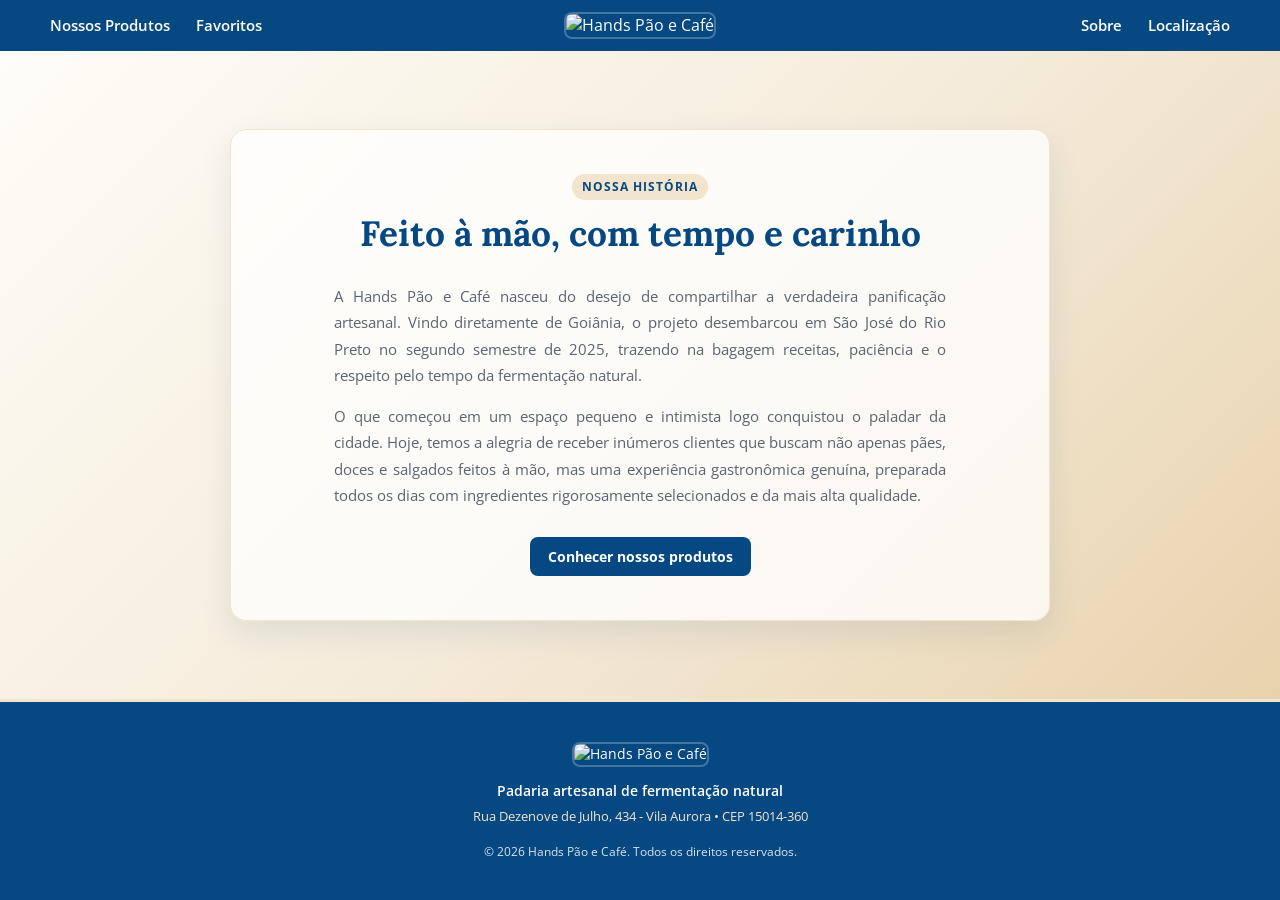
==== commit 8110ce0d: "Refactor HTML structure and class names" ====
--- a/sobre.html
+++ b/sobre.html
@@ -10,21 +10,21 @@
   <link href="https://fonts.googleapis.com/css2?family=Lora:wght@600;700&family=Open+Sans:wght@400;600;700&display=swap" rel="stylesheet" />
   <link rel="stylesheet" href="style.css" />
 </head>
-<body class="pagina-sobre">
-  <header class="cabecalho">
-    <div class="container cabecalho-conteudo">
-      <nav class="navegacao-principal" aria-label="Menu principal">
+<body class="about-page">
+  <header class="header">
+    <div class="container header-content">
+      <nav class="main-nav" aria-label="Menu principal">
         <ul>
           <li><a href="index.html#nossos-produtos">Nossos Produtos</a></li>
           <li><a href="index.html#favoritos">Favoritos</a></li>
         </ul>
       </nav>
 
-      <a href="index.html" class="logo-marca" aria-label="Hands Pão e Café - Página inicial">
+      <a href="index.html" class="brand-logo" aria-label="Hands Pão e Café - Página inicial">
         <img src="https://hands-pao-cafe-order.lovable.app/og-image.jpg" alt="Hands Pão e Café" />
       </a>
 
-      <nav class="navegacao-principal navegacao-direita" aria-label="Links institucionais">
+      <nav class="main-nav nav-right" aria-label="Links institucionais">
         <ul>
           <li><a href="sobre.html" aria-current="page">Sobre</a></li>
           <li><a href="index.html#localizacao">Localização</a></li>
@@ -34,29 +34,29 @@
   </header>
 
   <main>
-    <section class="destaque-sobre" aria-labelledby="about-title">
+    <section class="about-hero" aria-labelledby="about-title">
       <div class="container">
-        <div class="cartao-sobre">
-          <span class="selo-localizacao">Nossa história</span>
+        <div class="about-card">
+          <span class="location-tag">Nossa história</span>
           <h1 id="about-title">Feito à mão, com tempo e carinho</h1>
-          <div class="texto-sobre">
+          <div class="about-copy">
             <p>A Hands Pão e Café nasceu do desejo de compartilhar a verdadeira panificação artesanal. Vindo diretamente de Goiânia, o projeto desembarcou em São José do Rio Preto no segundo semestre de 2025, trazendo na bagagem receitas, paciência e o respeito pelo tempo da fermentação natural.</p>
             <p>O que começou em um espaço pequeno e intimista logo conquistou o paladar da cidade. Hoje, temos a alegria de receber inúmeros clientes que buscam não apenas pães, doces e salgados feitos à mão, mas uma experiência gastronômica genuína, preparada todos os dias com ingredientes rigorosamente selecionados e da mais alta qualidade.</p>
           </div>
-          <a href="index.html" class="botao-rota-mapa">Conhecer nossos produtos</a>
+          <a href="index.html" class="btn-map-route">Conhecer nossos produtos</a>
         </div>
       </div>
     </section>
   </main>
 
-  <footer class="rodape-site">
-    <div class="container rodape-conteudo">
-      <div class="rodape-logo-caixa">
+  <footer class="site-footer">
+    <div class="container footer-content">
+      <div class="footer-logo-box">
         <img src="https://hands-pao-cafe-order.lovable.app/og-image.jpg" alt="Hands Pão e Café" />
       </div>
-      <p class="rodape-lema">Padaria artesanal de fermentação natural</p>
-      <p class="rodape-endereco">Rua Dezenove de Julho, 434 - Vila Aurora • CEP 15014-360</p>
-      <p class="rodape-copyright">© 2026 Hands Pão e Café. Todos os direitos reservados.</p>
+      <p class="footer-tagline">Padaria artesanal de fermentação natural</p>
+      <p class="footer-address">Rua Dezenove de Julho, 434 - Vila Aurora • CEP 15014-360</p>
+      <p class="footer-copy">© 2026 Hands Pão e Café. Todos os direitos reservados.</p>
     </div>
   </footer>
 </body>
--- a/style.css
+++ b/style.css
@@ -1,17 +1,17 @@
 :root {
-  --azul-principal: #064882;
-  --azul-hover: #043663;
-  --bege-destaque: #F3E4CE;
-  --fundo-creme: #FAF7F2;
-  --branco: #FFFFFF;
-  --texto-escuro: #1E293B;
-  --texto-suave: #5A6472;
-  --borda-suave: #E5D6C0;
-}
-
-*,
-*::before,
-*::after {
+  --blue-primary: #064882;
+  --blue-hover: #043663;
+  --beige-highlight: #F3E4CE;
+  --cream-bg: #FAF7F2;
+  --white: #FFFFFF;
+  --text-dark: #1E293B;
+  --text-muted: #5A6472;
+  --border-soft: #E5D6C0;
+  --whatsapp-green: #25D366;
+  --whatsapp-dark: #1EBE5D;
+}
+
+* {
   margin: 0;
   padding: 0;
   box-sizing: border-box;
@@ -20,7 +20,6 @@
 img,
 iframe {
   max-width: 100%;
-  display: block;
 }
 
 html {
@@ -29,14 +28,18 @@
 
 body {
   font-family: 'Open Sans', sans-serif;
-  background-color: var(--fundo-creme);
-  color: var(--texto-escuro);
+  background-color: var(--cream-bg);
+  color: var(--text-dark);
   line-height: 1.45;
   min-width: 320px;
-  min-height: 100svh;
+  min-height: 100vh;
   display: flex;
   flex-direction: column;
   overflow-x: hidden;
+}
+
+@supports (min-height: 100svh) {
+  body { min-height: 100svh; }
 }
 
 a {
@@ -46,12 +49,6 @@
 
 main {
   flex: 1 0 auto;
-}
-
-a:focus-visible,
-button:focus-visible {
-  outline: 3px solid #d29236;
-  outline-offset: 3px;
 }
 
 .container {
@@ -61,72 +58,74 @@
   padding: 0 20px;
 }
 
-/* Cabeçalho */
-.cabecalho {
-  background-color: var(--azul-principal);
+.header {
+  background-color: var(--blue-primary);
   padding: 12px 0;
-  color: var(--branco);
-}
-
-.cabecalho-conteudo {
+  color: var(--white);
+}
+
+.header-content {
   display: grid;
   grid-template-columns: 1fr auto 1fr;
   align-items: center;
   gap: clamp(12px, 2vw, 24px);
 }
 
-.navegacao-principal ul {
+.main-nav ul {
   display: flex;
   list-style: none;
   gap: clamp(12px, 2vw, 26px);
   font-size: 0.92rem;
   font-weight: 600;
-}
-
-.navegacao-direita ul {
+  color: var(--white);
+}
+
+.nav-right ul {
   justify-content: flex-end;
 }
 
-.navegacao-principal a:hover {
-  color: var(--bege-destaque);
+.main-nav a:hover {
+  color: var(--beige-highlight);
   text-decoration: underline;
   text-underline-offset: 4px;
 }
 
-.logo-marca {
+.brand-logo {
   display: inline-flex;
   align-items: center;
   justify-content: center;
+  background-color: var(--blue-primary);
   border: 2px solid rgba(255, 255, 255, 0.25);
   border-radius: 8px;
   overflow: hidden;
 }
 
-.logo-marca img {
+.brand-logo img {
   width: auto;
+  max-width: 100%;
   max-height: 66px;
   height: auto;
   object-fit: contain;
-}
-
-/* Banner Principal */
-.secao-destaque {
+  display: block;
+}
+
+.hero-section {
   padding: clamp(16px, 3vw, 24px) 0;
 }
 
-.banner-destaque {
+.hero-banner {
   display: grid;
   grid-template-columns: minmax(0, 0.78fr) minmax(0, 1fr);
   min-height: clamp(340px, 38vw, 480px);
   border-radius: 14px;
   overflow: hidden;
-  border: 2px solid var(--azul-principal);
+  border: 2px solid var(--blue-primary);
   box-shadow: 0 8px 24px rgba(6, 72, 130, 0.14);
 }
 
-.caixa-texto-destaque {
-  background-color: var(--azul-principal);
-  color: var(--branco);
+.hero-text-box {
+  background-color: var(--blue-primary);
+  color: var(--white);
   padding: clamp(24px, 4vw, 52px);
   display: flex;
   flex-direction: column;
@@ -134,9 +133,9 @@
   align-items: flex-start;
 }
 
-.selo-destaque {
-  background-color: var(--bege-destaque);
-  color: var(--azul-principal);
+.hero-kicker {
+  background-color: var(--beige-highlight);
+  color: var(--blue-primary);
   font-size: 0.72rem;
   font-weight: 700;
   text-transform: uppercase;
@@ -146,106 +145,113 @@
   margin-bottom: 14px;
 }
 
-.caixa-texto-destaque h1 {
+.hero-text-box h1 {
   font-family: 'Lora', serif;
   font-size: clamp(1.7rem, 2.6vw, 2.5rem);
   line-height: 1.25;
   margin-bottom: 24px;
 }
 
-.botao-contorno {
-  border: 2px solid var(--bege-destaque);
-  color: var(--branco);
+.btn-outline {
+  border: 2px solid var(--beige-highlight);
+  background-color: transparent;
+  color: var(--white);
   padding: 10px 22px;
   border-radius: 6px;
   font-size: 0.9rem;
   font-weight: 700;
-  transition: background-color 0.2s, color 0.2s;
-}
-
-.botao-contorno:hover {
-  background-color: var(--bege-destaque);
-  color: var(--azul-principal);
-}
-
-.caixa-imagem-destaque {
+  transition: 0.2s;
+}
+
+.btn-outline:hover {
+  background-color: var(--beige-highlight);
+  color: var(--blue-primary);
+}
+
+.hero-image-box {
   position: relative;
   min-width: 0;
+  min-height: 100%;
   overflow: hidden;
-  background-color: var(--bege-destaque);
-}
-
-.caixa-imagem-destaque .slide-destaque {
+  background-color: var(--beige-highlight);
+}
+
+.hero-image-box .hero-slide {
   position: absolute;
   inset: 0;
   width: 100%;
   height: 100%;
   object-fit: cover;
+  display: block;
   opacity: 0;
   transition: opacity 0.7s ease;
 }
 
-.caixa-imagem-destaque .slide-destaque.ativo {
+.hero-image-box .hero-slide.active {
   opacity: 1;
 }
 
-.pontos-carrossel {
+.hero-slider-dots {
   position: absolute;
-  inset: auto 16px 16px;
+  right: 16px;
+  bottom: 16px;
+  left: 16px;
   display: flex;
   justify-content: center;
   gap: 8px;
 }
 
-.ponto-carrossel {
+.hero-slider-dot {
   width: 10px;
   height: 10px;
-  border: 1px solid var(--branco);
+  padding: 0;
+  border: 1px solid var(--white);
   border-radius: 50%;
   background: rgba(255, 255, 255, 0.55);
   cursor: pointer;
 }
 
-.ponto-carrossel.ativo {
-  background: var(--branco);
-}
-
-/* Favoritos / Mais Vendidos */
-.mais-vendidos {
+.hero-slider-dot.active {
+  background: var(--white);
+}
+
+.bestsellers {
   background: linear-gradient(135deg, #f7edda 0%, #ead2ae 52%, #f8f1e5 100%);
   padding: 46px 0 54px;
+  border-top: 0;
+  border-bottom: 0;
   box-shadow: inset 0 6px 16px rgba(6, 72, 130, 0.08), inset 0 -6px 16px rgba(6, 72, 130, 0.08);
 }
 
-.titulo-secao-centro {
+.section-title-center {
   font-family: 'Lora', serif;
   text-align: center;
-  color: var(--azul-principal);
+  color: var(--blue-primary);
   font-size: clamp(1.45rem, 2.5vw, 1.9rem);
   margin-bottom: 28px;
 }
 
-.grade-mais-vendidos {
+.bestsellers-grid {
   display: grid;
   grid-template-columns: repeat(auto-fit, minmax(160px, 1fr));
   gap: 18px;
 }
 
-.mini-cartao {
-  background-color: var(--fundo-creme);
-  border: 1px solid var(--borda-suave);
+.mini-card {
+  background-color: var(--cream-bg);
+  border: 1px solid var(--border-soft);
   padding: 12px;
   border-radius: 10px;
   text-align: center;
   transition: transform 0.2s, border-color 0.2s;
 }
 
-.mini-cartao:hover {
+.mini-card:hover {
   transform: translateY(-3px);
-  border-color: var(--azul-principal);
-}
-
-.mini-cartao img {
+  border-color: var(--blue-primary);
+}
+
+.mini-card img {
   width: 100%;
   aspect-ratio: 1 / 1;
   object-fit: cover;
@@ -253,49 +259,49 @@
   margin-bottom: 10px;
 }
 
-.mini-cartao h3 {
+.mini-card h3 {
   font-size: 0.85rem;
   font-weight: 700;
-  color: var(--azul-principal);
+  color: var(--blue-primary);
   margin-bottom: 4px;
 }
 
-.mini-cartao p {
+.mini-card p {
   font-size: 0.92rem;
   font-weight: 700;
-}
-
-/* Catálogo */
-.secao-catalogo {
+  color: var(--text-dark);
+}
+
+.catalog-section {
   background: linear-gradient(150deg, #fffdf9 0%, #faf4e9 55%, #f3eadb 100%);
   padding: 56px 0 68px;
 }
 
-.barra-cabecalho-secao {
+.section-header-bar {
   border-bottom: 2px solid transparent;
-  border-image: linear-gradient(90deg, var(--azul-principal), var(--bege-destaque), transparent) 1;
+  border-image: linear-gradient(90deg, var(--blue-primary), var(--beige-highlight), transparent) 1;
   padding-bottom: 12px;
   margin-bottom: 22px;
 }
 
-.titulo-catalogo {
+.catalog-title {
   font-family: 'Lora', serif;
-  color: var(--azul-principal);
+  color: var(--blue-primary);
   font-size: 1.9rem;
   font-weight: 700;
 }
 
-.abas-filtro {
+.filter-tabs {
   display: flex;
   flex-wrap: wrap;
   gap: 10px;
   margin-bottom: 30px;
 }
 
-.aba-pilula {
-  background-color: var(--bege-destaque);
-  color: var(--azul-principal);
-  border: 1.5px solid var(--azul-principal);
+.tab-pill {
+  background-color: var(--beige-highlight);
+  color: var(--blue-primary);
+  border: 1.5px solid var(--blue-primary);
   padding: 8px 18px;
   border-radius: 999px;
   font-size: 0.85rem;
@@ -304,24 +310,24 @@
   transition: background-color 0.2s, color 0.2s;
 }
 
-.aba-pilula:hover {
+.tab-pill:hover {
   background-color: #e6d0b0;
 }
 
-.aba-pilula.ativo {
-  background-color: var(--azul-principal);
-  color: var(--branco);
-}
-
-.grade-catalogo {
+.tab-pill.active {
+  background-color: var(--blue-primary);
+  color: var(--white);
+}
+
+.catalog-grid {
   display: grid;
   grid-template-columns: repeat(auto-fit, minmax(min(100%, 240px), 1fr));
   gap: 22px;
 }
 
-.cartao-catalogo {
-  background-color: var(--branco);
-  border: 1.5px solid var(--bege-destaque);
+.catalog-card {
+  background-color: var(--white);
+  border: 1.5px solid var(--beige-highlight);
   border-radius: 14px;
   overflow: hidden;
   box-shadow: 0 4px 14px rgba(6, 72, 130, 0.06);
@@ -330,49 +336,50 @@
   transition: transform 0.2s ease, box-shadow 0.2s ease, border-color 0.2s ease;
 }
 
-.cartao-catalogo:hover {
+.catalog-card:hover {
   transform: translateY(-3px);
-  border-color: var(--azul-principal);
+  border-color: var(--blue-primary);
   box-shadow: 0 8px 22px rgba(6, 72, 130, 0.12);
 }
 
-.cartao-catalogo-img {
+.catalog-card-img {
   width: 100%;
   aspect-ratio: 4 / 3.4;
   overflow: hidden;
-  background-color: var(--bege-destaque);
-}
-
-.cartao-catalogo-img img {
+  background-color: var(--beige-highlight);
+}
+
+.catalog-card-img img {
   width: 100%;
   height: 100%;
   object-fit: cover;
-}
-
-.cartao-catalogo-corpo {
+  display: block;
+}
+
+.catalog-card-body {
   padding: 18px;
   display: flex;
   flex-direction: column;
   flex: 1;
 }
 
-.cartao-catalogo-titulo {
+.catalog-card-title {
   font-family: 'Lora', serif;
   font-size: 1.05rem;
   font-weight: 700;
-  color: var(--azul-principal);
+  color: var(--blue-primary);
   line-height: 1.3;
   margin-bottom: 8px;
 }
 
-.cartao-catalogo-desc {
+.catalog-card-desc {
   font-size: 0.82rem;
-  color: var(--texto-suave);
+  color: var(--text-muted);
   line-height: 1.45;
   margin-bottom: 6px;
 }
 
-.cartao-catalogo-desc.cortado {
+.catalog-card-desc.clamped {
   display: -webkit-box;
   -webkit-line-clamp: 2;
   line-clamp: 2;
@@ -380,10 +387,10 @@
   overflow: hidden;
 }
 
-.botao-alternar-desc {
+.toggle-desc-btn {
   background: none;
   border: none;
-  color: var(--azul-principal);
+  color: var(--blue-primary);
   font-size: 0.78rem;
   font-weight: 700;
   cursor: pointer;
@@ -391,40 +398,41 @@
   margin-bottom: 14px;
 }
 
-.cartao-catalogo-rodape {
+.catalog-card-footer {
   margin-top: auto;
   padding-top: 10px;
-  border-top: 1.5px solid var(--bege-destaque);
-}
-
-.preco-catalogo {
+  border-top: 1.5px solid var(--beige-highlight);
+}
+
+.catalog-price {
+  display: block;
   font-size: 1.15rem;
   font-weight: 700;
-  color: var(--azul-principal);
-}
-
-/* Localização */
-.secao-localizacao {
+  color: var(--blue-primary);
+}
+
+.location-section {
   background: linear-gradient(120deg, #ead0a8 0%, #f4e5cd 48%, #dfc79f 100%);
   padding: 56px 0;
+  border-top: 0;
   box-shadow: inset 0 8px 18px rgba(6, 72, 130, 0.08);
 }
 
-.bloco-localizacao {
+.location-wrapper {
   display: grid;
   grid-template-columns: minmax(0, 1fr) minmax(0, 1.4fr);
   gap: 32px;
   align-items: center;
-  background-color: var(--fundo-creme);
-  border: 2px solid var(--azul-principal);
+  background-color: var(--cream-bg);
+  border: 2px solid var(--blue-primary);
   border-radius: 16px;
   padding: 28px;
 }
 
-.selo-localizacao {
+.location-tag {
   display: inline-block;
-  background-color: var(--bege-destaque);
-  color: var(--azul-principal);
+  background-color: var(--beige-highlight);
+  color: var(--blue-primary);
   font-size: 0.75rem;
   font-weight: 700;
   text-transform: uppercase;
@@ -434,61 +442,57 @@
   margin-bottom: 8px;
 }
 
-.info-localizacao {
-  min-width: 0;
-}
-
-.info-localizacao h2 {
+.location-info h2 {
   font-family: 'Lora', serif;
   font-size: 1.7rem;
-  color: var(--azul-principal);
+  color: var(--blue-primary);
   margin-bottom: 16px;
 }
 
-.endereco-localizacao,
-.horario-localizacao {
+.location-address,
+.location-hours {
   font-size: 0.92rem;
-  color: var(--texto-suave);
+  color: var(--text-muted);
   margin-bottom: 14px;
 }
 
-.acoes-localizacao {
+.location-actions {
   margin-top: 18px;
 }
 
-.botao-rota-mapa {
+.btn-map-route {
   display: inline-block;
   padding: 10px 18px;
   border-radius: 8px;
   font-size: 0.85rem;
   font-weight: 700;
-  background-color: var(--azul-principal);
-  color: var(--branco);
+  background-color: var(--blue-primary);
+  color: var(--white);
   transition: background-color 0.2s;
 }
 
-.botao-rota-mapa:hover {
-  background-color: var(--azul-hover);
-}
-
-.mapa-localizacao iframe {
+.btn-map-route:hover {
+  background-color: var(--blue-hover);
+}
+
+.location-map iframe {
   width: 100%;
   height: clamp(240px, 32vw, 380px);
-  border: 2px solid var(--azul-principal);
+  border: 2px solid var(--blue-primary);
   border-radius: 12px;
-}
-
-/* Rodapé */
-.rodape-site {
-  background-color: var(--azul-principal);
-  color: var(--branco);
-  border-top: 3px solid var(--bege-destaque);
+  display: block;
+}
+
+.site-footer {
+  background-color: var(--blue-primary);
+  color: var(--white);
+  border-top: 3px solid var(--beige-highlight);
   text-align: center;
   padding: 40px 20px;
   font-size: 0.88rem;
 }
 
-.rodape-logo-caixa {
+.footer-logo-box {
   display: inline-flex;
   justify-content: center;
   border-radius: 8px;
@@ -497,31 +501,32 @@
   margin-bottom: 14px;
 }
 
-.rodape-logo-caixa img {
+.footer-logo-box img {
   width: auto;
+  max-width: 100%;
   max-height: 76px;
   height: auto;
   object-fit: contain;
-}
-
-.rodape-lema {
+  display: block;
+}
+
+.footer-tagline {
   font-weight: 600;
   margin-bottom: 6px;
 }
 
-.rodape-endereco {
-  color: var(--bege-destaque);
+.footer-address {
+  color: var(--beige-highlight);
   font-size: 0.84rem;
 }
 
-.rodape-copyright {
+.footer-copy {
   margin-top: 16px;
   font-size: 0.75rem;
   opacity: 0.85;
 }
 
-/* Botões flutuantes */
-.redes-flutuantes {
+.social-floats {
   position: fixed;
   bottom: clamp(12px, 3vw, 24px);
   right: clamp(12px, 3vw, 24px);
@@ -531,12 +536,11 @@
   gap: 10px;
 }
 
-.redes-flutuantes a {
-  background-color: var(--verde-whatsapp);
-  color: var(--branco);
+.social-floats a {
+  background-color: var(--whatsapp-green);
+  color: var(--white);
   display: inline-flex;
   align-items: center;
-  justify-content: center;
   gap: 8px;
   padding: 13px 20px;
   border-radius: 999px;
@@ -544,33 +548,99 @@
   font-weight: 700;
   box-shadow: 0 6px 18px rgba(37, 211, 102, 0.35);
   transition: transform 0.2s, background-color 0.2s;
-  min-width: 48px;
   min-height: 48px;
 }
 
-.redes-flutuantes .whatsapp-flutuante:hover {
-  background-color: var(--verde-whatsapp-escuro);
+a:focus-visible,
+button:focus-visible {
+  outline: 3px solid #d29236;
+  outline-offset: 3px;
+}
+
+.social-floats .whatsapp-float:hover {
+  background-color: var(--whatsapp-dark);
   transform: translateY(-2px);
 }
 
-.redes-flutuantes .instagram-flutuante {
+.social-floats .instagram-float {
   background: #C13584;
   box-shadow: 0 6px 18px rgba(193, 53, 132, 0.3);
 }
 
-.redes-flutuantes .instagram-flutuante:hover {
+.social-floats .instagram-float:hover {
   background: #a72c71;
   transform: translateY(-2px);
 }
 
-/* Página Sobre */
-.pagina-sobre main {
-  display: flex;
-  flex-direction: column;
-}
-
-.destaque-sobre {
-  flex: 1;
+@media (max-width: 1024px) {
+  .bestsellers-grid { grid-template-columns: repeat(auto-fit, minmax(180px, 1fr)); }
+}
+
+@media (max-width: 900px) {
+  .header-content,
+  .hero-banner,
+  .location-wrapper {
+    grid-template-columns: 1fr;
+    text-align: center;
+  }
+
+  .hero-banner {
+    min-height: 0;
+  }
+
+  .hero-image-box {
+    aspect-ratio: 16 / 9;
+  }
+
+  .header-content {
+    justify-items: center;
+  }
+
+  .main-nav ul {
+    justify-content: center;
+    flex-wrap: wrap;
+  }
+
+  .hero-text-box {
+    align-items: center;
+    padding: 32px 24px;
+  }
+
+  .hero-image-box {
+    min-height: 0;
+  }
+
+  .location-wrapper {
+    padding: 20px;
+  }
+
+  .location-info {
+    min-width: 0;
+  }
+
+  .location-map iframe {
+    height: clamp(230px, 50vw, 320px);
+  }
+
+  .social-floats span {
+    display: none;
+  }
+
+  .social-floats a {
+    padding: 14px;
+  }
+}
+
+@media (max-width: 420px) {
+  .container { padding: 0 14px; }
+  .hero-text-box h1 { font-size: 1.6rem; }
+  .filter-tabs { gap: 8px; }
+  .tab-pill { padding: 8px 12px; }
+  .location-wrapper { padding: 14px; }
+  .btn-map-route { max-width: 100%; }
+}
+
+.about-hero {
   min-height: 68vh;
   display: flex;
   align-items: center;
@@ -578,30 +648,39 @@
   background: linear-gradient(135deg, #fffdf8 0%, #f4ead8 55%, #e8d2ad 100%);
 }
 
-.cartao-sobre {
+.about-page main {
+  display: flex;
+  flex-direction: column;
+}
+
+.about-page .about-hero {
+  flex: 1;
+}
+
+.about-card {
   max-width: 820px;
   margin: 0 auto;
   padding: 44px;
   text-align: center;
   background: rgba(255, 255, 255, 0.78);
-  border: 1.5px solid var(--bege-destaque);
+  border: 1.5px solid var(--beige-highlight);
   border-radius: 16px;
   box-shadow: 0 12px 32px rgba(6, 72, 130, 0.1);
 }
 
-.cartao-sobre h1 {
+.about-card h1 {
   font-family: 'Lora', serif;
-  color: var(--azul-principal);
+  color: var(--blue-primary);
   font-size: 2.2rem;
   margin-bottom: 24px;
 }
 
-.texto-sobre {
+.about-copy {
   display: grid;
   gap: 14px;
   max-width: 68ch;
   margin: 0 auto 28px;
-  color: var(--texto-suave);
+  color: var(--text-muted);
   font-size: clamp(0.92rem, 1.15vw, 1rem);
   line-height: 1.8;
   text-align: justify;
@@ -609,175 +688,30 @@
   hyphens: auto;
 }
 
-/* Responsividade */
-@media (max-width: 1024px) {
-  .grade-mais-vendidos {
-    grid-template-columns: repeat(auto-fit, minmax(180px, 1fr));
-  }
-}
-
-@media (max-width: 900px) {
-  .cabecalho-conteudo,
-  .banner-destaque,
-  .bloco-localizacao {
-    grid-template-columns: 1fr;
-    text-align: center;
-    justify-items: center;
-  }
-
-  .banner-destaque {
-    min-height: 0;
-  }
-
-  .caixa-texto-destaque {
-    width: 100%;
-    align-items: center;
-    padding: 32px 24px;
-  }
-
-  .caixa-imagem-destaque {
-    width: 100%;
-    aspect-ratio: 16 / 9;
-  }
-
-  .navegacao-principal ul {
-    justify-content: center;
-    flex-wrap: wrap;
-  }
-
-  .bloco-localizacao {
-    width: 100%;
-    padding: 20px;
-  }
-
-  .mapa-localizacao {
-    width: 100%;
-  }
-
-  .mapa-localizacao iframe {
-    height: clamp(230px, 50vw, 320px);
-  }
-
-  .redes-flutuantes span {
-    display: none;
-  }
-
-  .redes-flutuantes a {
-    padding: 14px;
-  }
-}
-
 @media (max-width: 768px) {
-  .destaque-sobre {
-    min-height: auto;
-    padding: 40px 0;
-  }
-
-  .cartao-sobre {
-    padding: clamp(22px, 5vw, 36px) clamp(18px, 4vw, 28px);
-  }
-
-  .cartao-sobre h1 {
-    font-size: clamp(1.65rem, 6vw, 2rem);
-  }
+  .about-hero { min-height: auto; padding: 40px 0; }
+  .about-card { padding: clamp(22px, 5vw, 36px) clamp(18px, 4vw, 28px); }
+  .about-card h1 { font-size: clamp(1.65rem, 6vw, 2rem); }
 }
 
 @media (max-width: 520px) {
-  .cabecalho-conteudo {
-    gap: 12px;
-  }
-
-  .navegacao-principal ul {
-    gap: 10px 16px;
-    font-size: 0.84rem;
-  }
-
-  .logo-marca img {
-    max-height: 58px;
-  }
-
-  .banner-destaque {
-    border-radius: 12px;
-  }
-
-  .caixa-texto-destaque {
-    padding: 28px 20px;
-  }
-
-  .selo-destaque {
-    font-size: 0.65rem;
-    letter-spacing: 0.08em;
-  }
-
-  .mais-vendidos {
-    padding: 34px 0 40px;
-  }
-
-  .grade-mais-vendidos {
-    grid-template-columns: repeat(2, minmax(0, 1fr));
-    gap: 12px;
-  }
-
-  .mini-cartao {
-    padding: 9px;
-  }
-
-  .mini-cartao h3 {
-    font-size: 0.78rem;
-  }
-
-  .mini-cartao p {
-    font-size: 0.85rem;
-  }
-
-  .secao-catalogo,
-  .secao-localizacao {
-    padding: 40px 0;
-  }
-
-  .grade-catalogo {
-    gap: 14px;
-  }
-
-  .cartao-catalogo-corpo {
-    padding: 14px;
-  }
-
-  .bloco-localizacao {
-    gap: 20px;
-  }
-
-  .rodape-site {
-    padding: 32px 14px;
-  }
-
-  .rodape-endereco {
-    overflow-wrap: anywhere;
-  }
-}
-
-@media (max-width: 420px) {
-  .container {
-    padding: 0 14px;
-  }
-
-  .caixa-texto-destaque h1 {
-    font-size: 1.6rem;
-  }
-
-  .abas-filtro {
-    gap: 8px;
-  }
-
-  .aba-pilula {
-    padding: 8px 12px;
-  }
-
-  .bloco-localizacao {
-    padding: 14px;
-  }
-
-  .botao-rota-mapa {
-    max-width: 100%;
-  }
-}
+  .header-content { gap: 12px; }
+  .main-nav ul { gap: 10px 16px; font-size: 0.84rem; }
+  .brand-logo img { max-height: 58px; }
+  .hero-banner { border-radius: 12px; }
+  .hero-text-box { padding: 28px 20px; }
+  .hero-kicker { font-size: 0.65rem; letter-spacing: 0.08em; }
+  .bestsellers { padding: 34px 0 40px; }
+  .bestsellers-grid { grid-template-columns: repeat(2, minmax(0, 1fr)); gap: 12px; }
+  .mini-card { padding: 9px; }
+  .mini-card h3 { font-size: 0.78rem; }
+  .mini-card p { font-size: 0.85rem; }
+  .catalog-section,
+  .location-section { padding: 40px 0; }
+  .catalog-grid { gap: 14px; }
+  .catalog-card-body { padding: 14px; }
+  .location-wrapper { gap: 20px; }
+  .site-footer { padding: 32px 14px; }
+  .footer-address { overflow-wrap: anywhere; }
+  .social-floats a { min-width: 48px; min-height: 48px; justify-content: center; }
+}
